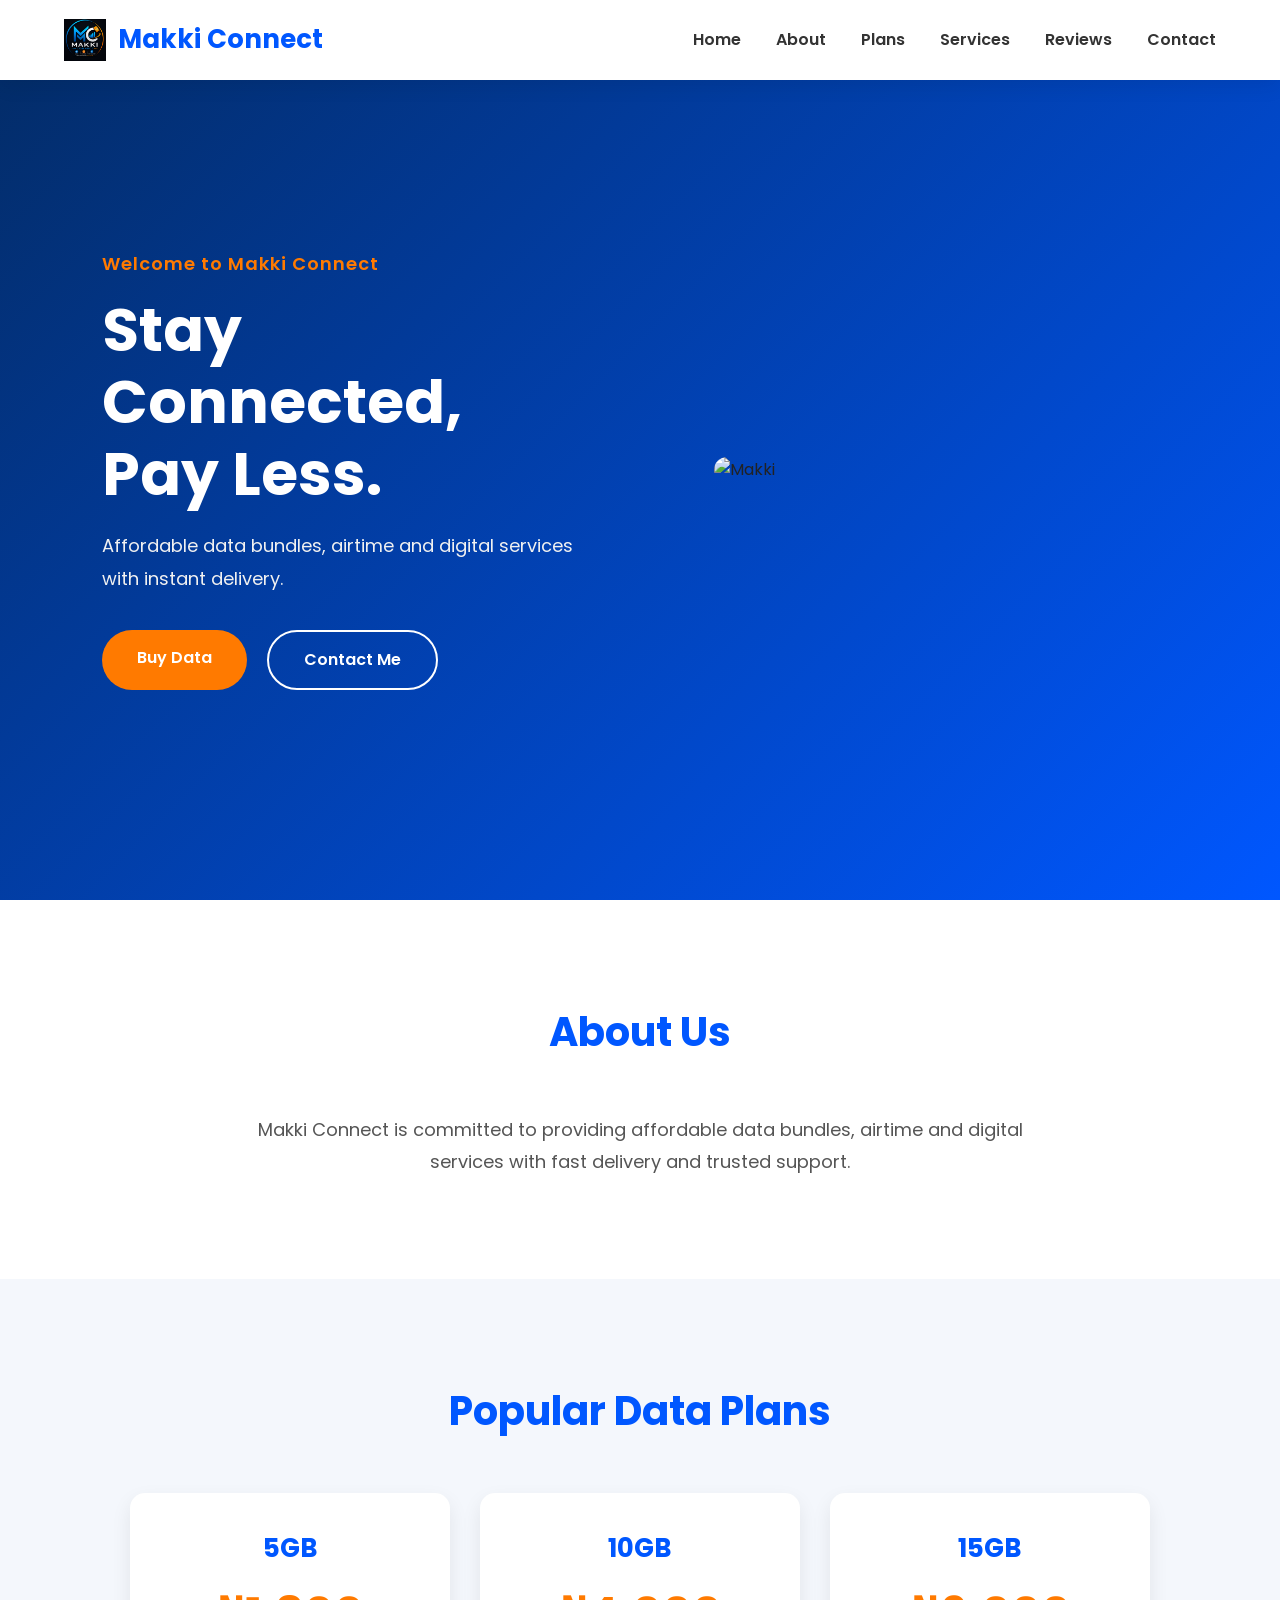
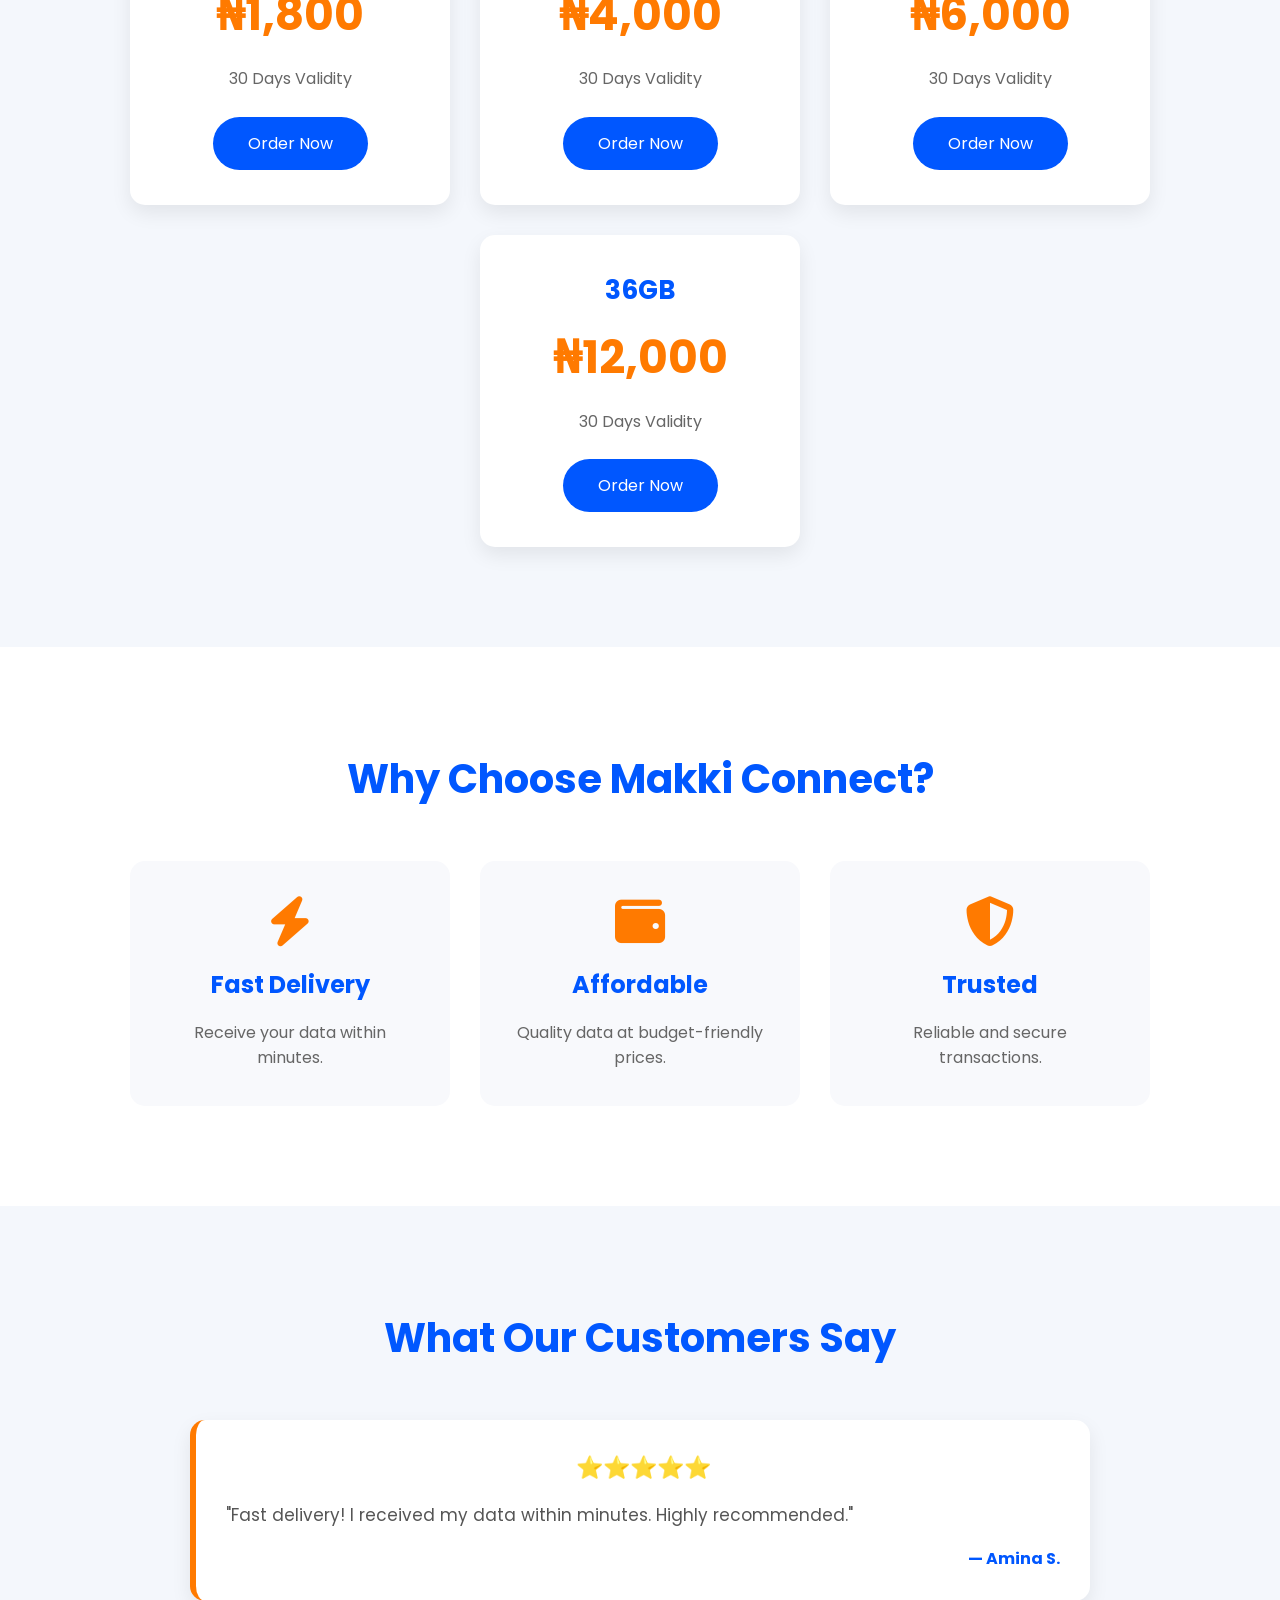
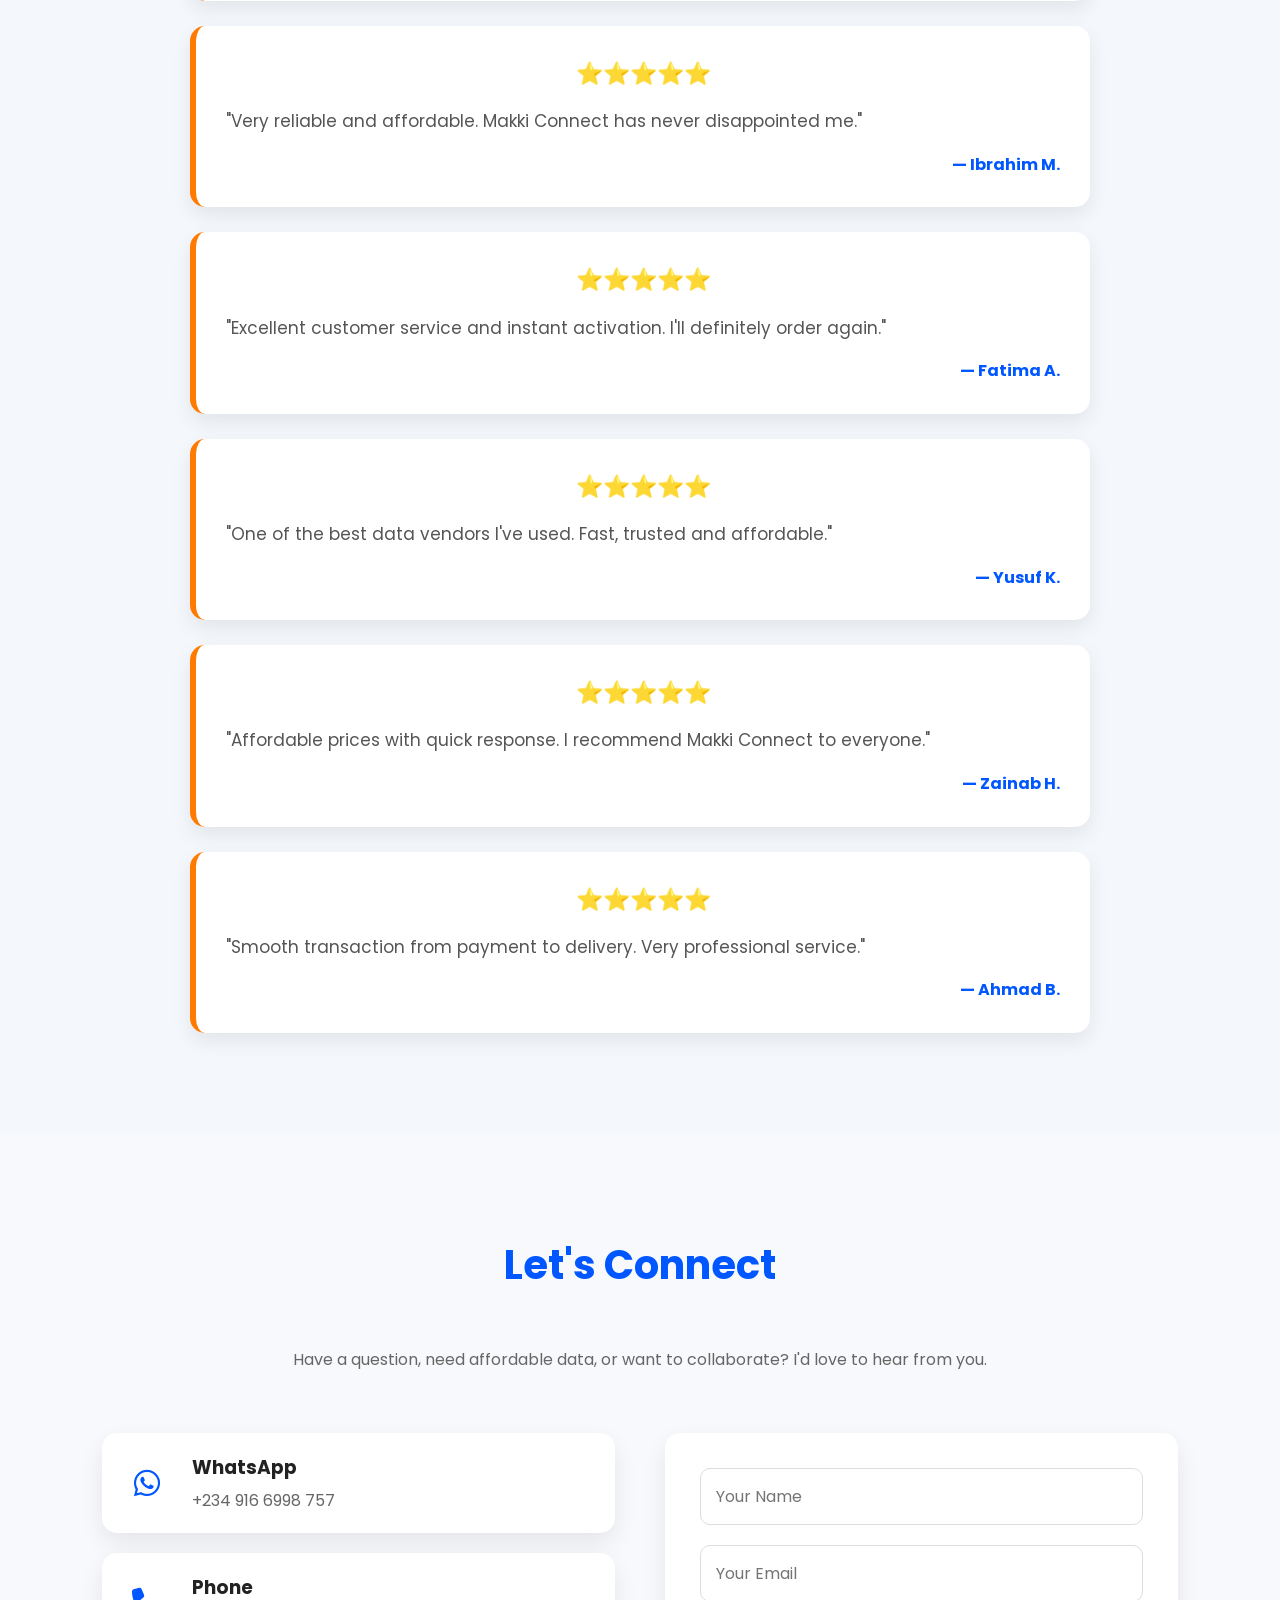
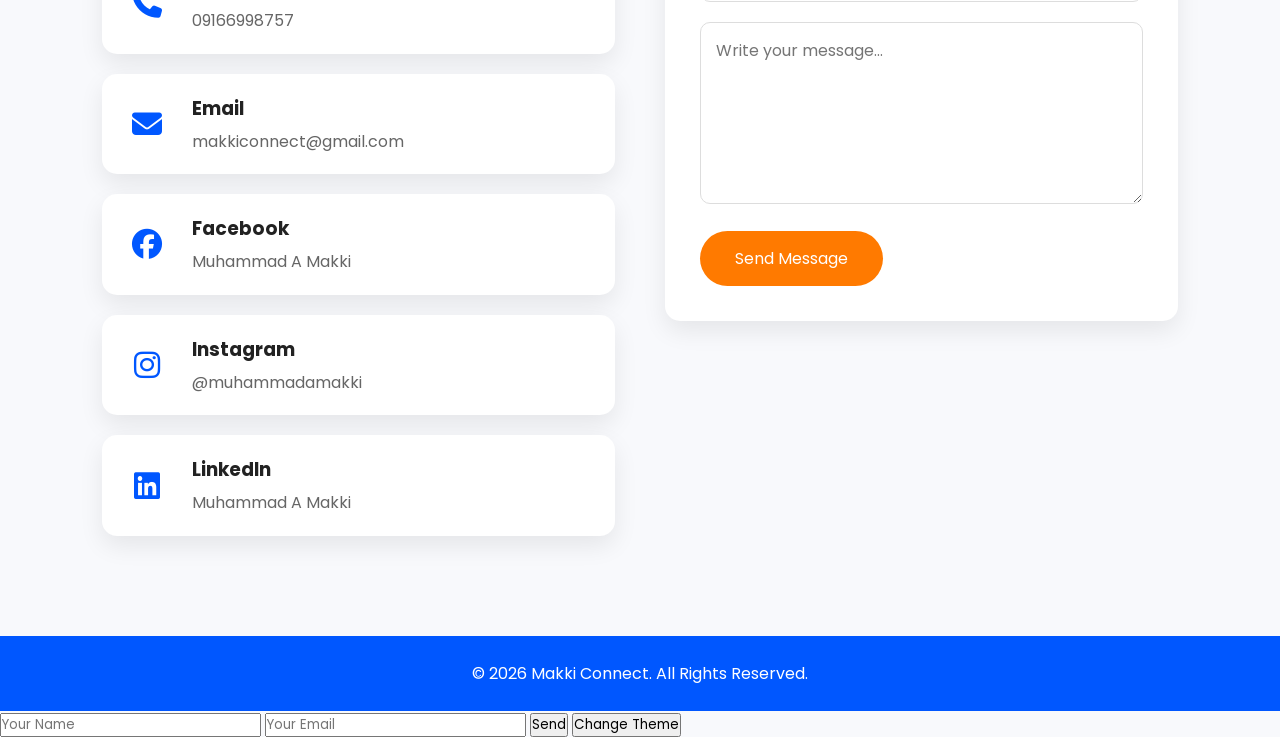
==== index.html @ ac2a9808 "first commit" ====
<!DOCTYPE html>
<html lang="en">
<head>
    <meta charset="UTF-8">
    <meta name="viewport" content="width=device-width, initial-scale=1.0">
    <title>Makki Connect | Affordable Data & Digital Services</title>

    <link rel="stylesheet" href="style.css">

    <!-- Font Awesome -->
    <link rel="stylesheet"
    href="https://cdnjs.cloudflare.com/ajax/libs/font-awesome/6.6.0/css/all.min.css">
    

</head>
<body>

    <!-- ================= NAVBAR ================= -->
<header>

    <nav>

        <a href="#" class="logo">

            <img src="Images/logo.png" alt="Makki Connect Logo">

            <h2>Makki Connect</h2>

        </a>
        <button class="menu-btn">
    <span></span>
    <span></span>
    <span></span>
</button>


        <ul class="nav-links">

            <li><a href="#">Home</a></li>

            <li><a href="#about">About</a></li>

            <li><a href="#plans">Plans</a></li>

            <li><a href="#why">Services</a></li>

            <li><a href="#reviews">Reviews</a></li>

            <li><a href="#contact">Contact</a></li>

        </ul>

    </nav>

</header>

   <!-- ================= HERO ================= -->

<section class="hero">

    <div class="hero-content">

        <div class="hero-text">

            <span class="small-title">
                Welcome to Makki Connect
            </span>

            <h1>
                Stay Connected,<br>
                Pay Less.
            </h1>

            <p>

                Affordable data bundles,
                airtime and digital services
                with instant delivery.

            </p>

            <div class="hero-btn">

                <a href="#plans" class="btn">
                    Buy Data
                </a>

                <a href="#contact" class="btn2">
                    Contact Me
                </a>

            </div>

        </div>


        <div class="hero-image">

            <img src="images/makki.png" alt="Makki">

        </div>

    </div>

</section>


    <!-- ================= ABOUT ================= -->

    <section class="about" id="about">

        <h2>About Us</h2>

        <p>

            Makki Connect is committed to providing
            affordable data bundles, airtime and digital
            services with fast delivery and trusted support.

        </p>

    </section>



    <!-- ================= DATA PLANS ================= -->

    <section class="plans" id="plans">

        <h2>Popular Data Plans</h2>

        <div class="plan-container">

            <div class="card">

                <h3>5GB</h3>

                <h1>₦1,800</h1>

                <p>30 Days Validity</p>

                <button>Order Now</button>

            </div>


            <div class="card">

                <h3>10GB</h3>

                <h1>₦4,000</h1>

                <p>30 Days Validity</p>

                <button>Order Now</button>

            </div>


            <div class="card">

                <h3>15GB</h3>

                <h1>₦6,000</h1>

                <p>30 Days Validity</p>

                <button>Order Now</button>

            </div>
              <div class="card">

                <h3>36GB</h3>

                <h1>₦12,000</h1>

                <p>30 Days Validity</p>

                <button>Order Now</button>

            </div>

        </div>

    </section>




    <!-- ================= WHY CHOOSE US ================= -->

    <section class="why" id="why">

        <h2>Why Choose Makki Connect?</h2>

        <div class="why-container">

            <div class="box">

                <i class="fa-solid fa-bolt"></i>

                <h3>Fast Delivery</h3>

                <p>Receive your data within minutes.</p>

            </div>


            <div class="box">

                <i class="fa-solid fa-wallet"></i>

                <h3>Affordable</h3>

                <p>Quality data at budget-friendly prices.</p>

            </div>


            <div class="box">

                <i class="fa-solid fa-shield-halved"></i>

                <h3>Trusted</h3>

                <p>Reliable and secure transactions.</p>

            </div>

        </div>

    </section>


<!-- ================= REVIEWS ================= -->

<section class="reviews" id="reviews">

    <h2>What Our Customers Say</h2>

    <div class="review-container">

        <div class="review-card">
            <h3>⭐⭐⭐⭐⭐</h3>
            <p>"Fast delivery! I received my data within minutes. Highly recommended."</p>
            <h4>— Amina S.</h4>
        </div>

        <div class="review-card">
            <h3>⭐⭐⭐⭐⭐</h3>
            <p>"Very reliable and affordable. Makki Connect has never disappointed me."</p>
            <h4>— Ibrahim M.</h4>
        </div>

        <div class="review-card">
            <h3>⭐⭐⭐⭐⭐</h3>
            <p>"Excellent customer service and instant activation. I'll definitely order again."</p>
            <h4>— Fatima A.</h4>
        </div>

        <div class="review-card">
            <h3>⭐⭐⭐⭐⭐</h3>
            <p>"One of the best data vendors I've used. Fast, trusted and affordable."</p>
            <h4>— Yusuf K.</h4>
        </div>

        <div class="review-card">
            <h3>⭐⭐⭐⭐⭐</h3>
            <p>"Affordable prices with quick response. I recommend Makki Connect to everyone."</p>
            <h4>— Zainab H.</h4>
        </div>

        <div class="review-card">
            <h3>⭐⭐⭐⭐⭐</h3>
            <p>"Smooth transaction from payment to delivery. Very professional service."</p>
            <h4>— Ahmad B.</h4>
        </div>

    </div>

</section>

   <!-- ================= CONTACT ================= -->

<section class="contact" id="contact">

    <h2>Let's Connect</h2>

    <p class="contact-text">
        Have a question, need affordable data, or want to collaborate?
        I'd love to hear from you.
    </p>

    <div class="contact-wrapper">

        <!-- Contact Information -->

        <div class="contact-info">

            <div class="contact-item">
                <i class="fa-brands fa-whatsapp"></i>
                <div>
                    <h3>WhatsApp</h3>
                    <p>+234 916 6998 757</p>
                </div>
            </div>

            <div class="contact-item">
                <i class="fa-solid fa-phone"></i>
                <div>
                    <h3>Phone</h3>
                    <p>09166998757</p>
                </div>
            </div>

            <div class="contact-item">
                <i class="fa-solid fa-envelope"></i>
                <div>
                    <h3>Email</h3>
                    <p>makkiconnect@gmail.com</p>
                </div>
            </div>

            <div class="contact-item">
                <i class="fa-brands fa-facebook"></i>
                <div>
                    <h3>Facebook</h3>
                    <p>Muhammad A Makki</p>
                </div>
            </div>

            <div class="contact-item">
                <i class="fa-brands fa-instagram"></i>
                <div>
                    <h3>Instagram</h3>
                    <p>@muhammadamakki</p>
                </div>
            </div>

            <div class="contact-item">
                <i class="fa-brands fa-linkedin"></i>
                <div>
                    <h3>LinkedIn</h3>
                    <p>Muhammad A Makki</p>
                </div>
            </div>

        </div>

        <!-- Contact Form -->

        <form class="contact-form">

            <input type="text" placeholder="Your Name" required>

            <input type="email" placeholder="Your Email" required>

            <textarea placeholder="Write your message..." rows="6"></textarea>

            <button type="submit">Send Message</button>

        </form>

    </div>

</section>


    <!-- ================= FOOTER ================= -->

    <footer>

        <p>

            © 2026 Makki Connect.
            All Rights Reserved.

        </p>

    </footer>
<script src="script.js"></script>
<form id="contactForm">

    <input type="text" id="name" placeholder="Your Name">

    <input type="email" id="email" placeholder="Your Email">

    <button type="submit">Send</button>
    <button id="themeBtn">Change Theme</button>

</form>

<p id="error"></p>
</body>
</html>
---- style.css ----
/* =========================
   GOOGLE FONT
========================= */

@import url('https://fonts.googleapis.com/css2?family=Poppins:wght@300;400;500;600;700;800&display=swap');


/* =========================
   RESET
========================= */

*{
    margin:0;
    padding:0;
    box-sizing:border-box;
    font-family:'Poppins',sans-serif;
}

html{
    scroll-behavior:smooth;
}

body{
    background:#f8f9fc;
    color:#222;
    line-height:1.6;
}
/*==========================
        HEADER
==========================*/

header{
    position: fixed;
    top: 0;
    left: 0;
    width: 100%;
    background: #fff;
    box-shadow: 0 5px 20px rgba(0,0,0,.08);
    z-index: 1000;
}


/*==========================
        NAVBAR
==========================*/

nav{
    width: 90%;
    max-width: 1200px;
    margin: auto;
    height: 80px;

    display: flex;
    justify-content: space-between;
    align-items: center;
}


/*==========================
          LOGO
==========================*/

.logo{
    display: flex;
    align-items: center;
    gap: 12px;
    text-decoration: none;
}

.logo img{
    width: 42px;
    height: 42px;
    object-fit: contain;
}

.logo h2{
    color: #0057ff;
    font-size: 26px;
    font-weight: 700;
}


/*==========================
        NAV LINKS
==========================*/
.menu-btn {
    display: none;
}
.nav-links{
    display: flex;
    align-items: center;
    gap: 35px;
    list-style: none;
}

.nav-links li{
    list-style: none;
}

.nav-links li a{
    text-decoration: none;
    color: #333;
    font-size: 16px;
    font-weight: 600;
    transition: .3s;
    position: relative;
}


/* Underline Animation */

.nav-links li a::after{

    content: "";

    position: absolute;

    left: 0;

    bottom: -6px;

    width: 0;

    height: 2px;

    background: #ff7a00;

    transition: .3s;

}

.nav-links li a:hover{

    color: #0057ff;

}

.nav-links li a:hover::after{

    width: 100%;

}





/*==========================
      MOBILE MENU
==========================*/

@media (max-width:768px){

    .menu-btn{
        display: block;
    }

    .nav-links{

        position: fixed;

        top: 80px;

        right: -100%;

        width: 280px;

        height: calc(100vh - 80px);

        background: #fff;

        flex-direction: column;

        justify-content: flex-start;

        align-items: center;

        gap: 35px;

        padding-top: 50px;

        box-shadow: -10px 0 30px rgba(0,0,0,.1);

        transition: .4s ease;

    }

    .nav-links.active{

        right: 0;

    }

}
/* =========================
        HERO SECTION
========================= */

.hero{
    min-height: 100vh;
    background: linear-gradient(135deg, #032B64, #0057ff);
    display: flex;
    align-items: center;
    justify-content: center;
    padding: 120px 8% 80px;
}

.hero-content{
    width: 100%;
    max-width: 1200px;
    display: flex;
    justify-content: space-between;
    align-items: center;
    gap: 60px;
}

.hero-text{
    flex: 1;
}

.small-title{
    display: inline-block;
    color: #ff7a00;
    font-size: 18px;
    font-weight: 600;
    margin-bottom: 15px;
    letter-spacing: 1px;
}

.hero-text h1{
    color: #fff;
    font-size: 60px;
    font-weight: 700;
    line-height: 1.2;
    margin-bottom: 20px;
}

.hero-text p{
    color: #f1f1f1;
    font-size: 18px;
    line-height: 1.8;
    margin-bottom: 35px;
    max-width: 550px;
}

.hero-btn{
    display: flex;
    gap: 20px;
}

/* Buy Data Button */

.btn{
    display: inline-block;
    text-decoration: none;
    background: #ff7a00;
    color: #fff;
    padding: 15px 35px;
    border-radius: 50px;
    font-size: 16px;
    font-weight: 600;
    transition: 0.3s ease;
}

.btn:hover{
    background: #e56b00;
    transform: translateY(-4px);
}

/* Contact Button */

.btn2{
    display: inline-block;
    text-decoration: none;
    color: #fff;
    border: 2px solid #fff;
    padding: 15px 35px;
    border-radius: 50px;
    font-size: 16px;
    font-weight: 600;
    transition: 0.3s ease;
}

.btn2:hover{
    background: #fff;
    color: #0057ff;
}

/* Hero Image */

.hero-image{
    flex: 1;
    display: flex;
    justify-content: center;
}

.hero-image img{
    width: 420px;
    max-width: 100%;
    border-radius: 20px;
}

/* =========================
   SECTION TITLE
========================= */

section{

    padding:100px 10%;

}


section h2{

    text-align:center;

    font-size:40px;

    color:#0057ff;

    margin-bottom:50px;

}
/* =========================
   ABOUT SECTION
========================= */

.about{
    text-align: center;
    background: #ffffff;
}

.about p{
    max-width: 800px;
    margin: auto;
    font-size: 18px;
    color: #555;
    line-height: 1.8;
}


/* =========================
   DATA PLANS
========================= */

.plans{
    background: #f4f7fc;
}

.plan-container{
    display: flex;
    justify-content: center;
    gap: 30px;
    flex-wrap: wrap;
}

.card{
    width: 320px;
    background: #fff;
    padding: 35px;
    border-radius: 15px;
    text-align: center;
    box-shadow: 0 8px 20px rgba(0,0,0,.08);
    transition: .4s;
}

.card:hover{
    transform: translateY(-10px);
    box-shadow: 0 15px 35px rgba(0,0,0,.15);
}

.card h3{
    color: #0057ff;
    font-size: 26px;
    margin-bottom: 10px;
}

.card h1{
    color: #ff7a00;
    font-size: 45px;
    margin-bottom: 15px;
}

.card p{
    color: #666;
    margin-bottom: 25px;
}

.card button{
    border: none;
    outline: none;
    background: #0057ff;
    color: white;
    padding: 14px 35px;
    border-radius: 40px;
    cursor: pointer;
    font-size: 16px;
    transition: .3s;
}

.card button:hover{
    background: #ff7a00;
}


/* =========================
   WHY CHOOSE US
========================= */

.why{
    background: white;
}

.why-container{
    display: flex;
    justify-content: center;
    gap: 30px;
    flex-wrap: wrap;
}

.box{
    width: 320px;
    text-align: center;
    padding: 35px;
    border-radius: 15px;
    background: #f8f9fc;
    transition: .4s;
}

.box:hover{
    transform: translateY(-10px);
    box-shadow: 0 10px 25px rgba(0,0,0,.10);
}

.box i{
    font-size: 50px;
    color: #ff7a00;
    margin-bottom: 20px;
}

.box h3{
    color: #0057ff;
    margin-bottom: 15px;
    font-size: 24px;
}

.box p{
    color: #666;
}
/* =========================
   REVIEWS
========================= */

.reviews{
    background:#f4f7fc;
}

.reviews h2{
    margin-bottom:50px;
}

.review-container{
    max-width:900px;
    margin:auto;
    display:flex;
    flex-direction:column;
    gap:25px;
}

.review-card{
    width:100%;
    background:#fff;
    padding:30px;
    border-radius:15px;
    box-shadow:0 8px 20px rgba(0,0,0,.08);
    transition:.3s;
    border-left:6px solid #ff7a00;
}

.review-card:hover{
    transform:translateY(-5px);
    box-shadow:0 12px 30px rgba(0,0,0,.12);
}

.review-card h3{
    color:#ffb400;
    margin-bottom:15px;
    font-size:22px;
    text-align: center;
}

.review-card p{
    color:#555;
    line-height:1.8;
    margin-bottom:15px;
    font-size:17px;
}

.review-card h4{
    color:#0057ff;
    text-align:right;
}
/*==========================
        CONTACT
==========================*/

.contact{
    padding:100px 8%;
    background:#f8f9fc;
}

.contact-text{
    text-align:center;
    max-width:700px;
    margin:0 auto 60px;
    color:#666;
}

.contact-wrapper{
    display:grid;
    grid-template-columns:1fr 1fr;
    gap:50px;
    align-items:start;
}

.contact-info{
    display:flex;
    flex-direction:column;
    gap:20px;
}

.contact-item{
    display:flex;
    align-items:center;
    gap:20px;
    background:#fff;
    padding:20px;
    border-radius:15px;
    box-shadow:0 10px 25px rgba(0,0,0,.08);
    transition:.3s;
}

.contact-item:hover{
    transform:translateY(-5px);
}

.contact-item i{
    font-size:30px;
    color:#0057ff;
    width:50px;
    text-align:center;
}

.contact-item h3{
    margin-bottom:5px;
    color:#222;
}

.contact-item p{
    color:#666;
}

.contact-form{
    background:#fff;
    padding:35px;
    border-radius:15px;
    box-shadow:0 10px 25px rgba(0,0,0,.08);
}

.contact-form input,
.contact-form textarea{
    width:100%;
    padding:15px;
    margin-bottom:20px;
    border:1px solid #ddd;
    border-radius:10px;
    outline:none;
    font-size:16px;
}

.contact-form input:focus,
.contact-form textarea:focus{
    border-color:#0057ff;
}

.contact-form button{
    background:#ff7a00;
    color:#fff;
    border:none;
    padding:15px 35px;
    border-radius:50px;
    cursor:pointer;
    font-size:16px;
    transition:.3s;
}

.contact-form button:hover{
    background:#e56b00;
}

/* =========================
   FOOTER
========================= */

footer{
    background:#0057ff;
    color:white;
    text-align:center;
    padding:25px;
}

footer p{
    font-size:16px;
    /*=========================================
        RESPONSIVE DESIGN
=========================================*/


/*======================
    Large Tablets
======================*/

@media (max-width:992px){

    nav{
        padding:15px 5%;
    }

    .hero{
        padding:120px 5% 70px;
    }

    .hero-content{
        flex-direction:column-reverse;
        text-align:center;
        gap:50px;
    }

    .hero-text{
        width:100%;
    }

    .hero-text h1{
        font-size:48px;
    }

    .hero-text p{
        max-width:700px;
        margin:0 auto 35px;
    }

    .hero-btn{
        justify-content:center;
    }

    .hero-image img{
        width:380px;
    }

    section{
        padding:90px 5%;
    }

    .contact-wrapper{
        grid-template-columns:1fr;
        gap:40px;
    }

}
}


/*======================
      Tablets
======================*/

@media (max-width:768px){

    header{
        padding:0;
    }

    nav{
        flex-direction:column;
        gap:20px;
    }

    nav ul{
        flex-wrap:wrap;
        justify-content:center;
        gap:18px;
    }

    .logo h2{
        font-size:22px;
    }

    .hero{
        min-height:auto;
        padding:150px 20px 80px;
    }

    .hero-content{
        gap:40px;
    }

    .hero-text h1{
        font-size:42px;
    }

    .hero-text p{
        font-size:17px;
    }

    .hero-btn{
        justify-content:center;
        flex-wrap:wrap;
    }

    .hero-image img{
        width:320px;
    }

    section{
        padding:80px 20px;
    }

    section h2{
        font-size:34px;
    }

    .plan-container,
    .why-container{
        gap:20px;
    }

    .card,
    .box{
        width:100%;
        max-width:450px;
    }

    .review-card{
        padding:25px;
    }

}


/*======================
      Mobile
======================*/

@media (max-width:576px){

    nav{
        gap:15px;
    }

    nav ul{
        gap:12px;
    }

    nav ul li a{
        font-size:15px;
    }

    .logo img{
        width:32px;
        height:32px;
    }

    .logo h2{
        font-size:20px;
    }

    .hero{
        padding:140px 15px 60px;
    }

    .small-title{
        font-size:15px;
    }

    .hero-text h1{
        font-size:34px;
        line-height:1.3;
    }

    .hero-text p{
        font-size:16px;
    }

    .hero-image img{
        width:260px;
    }

    .hero-btn{
        flex-direction:column;
        align-items:center;
        width:100%;
    }

    .btn,
    .btn2{
        width:220px;
        text-align:center;
    }

    section{
        padding:70px 15px;
    }

    section h2{
        font-size:30px;
    }

    .about p,
    .contact-text{
        font-size:16px;
    }

    .card{
        padding:25px;
    }

    .box{
        padding:25px;
    }

    .review-card{
        padding:20px;
    }

    .contact-form{
        padding:25px;
    }

}


/*======================
    Small Phones
======================*/

@media (max-width:400px){

    .hero-text h1{
        font-size:28px;
    }

    .hero-image img{
        width:220px;
    }

    .btn,
    .btn2{
        width:100%;
        max-width:220px;
    }

    nav ul li a{
        font-size:14px;
    }

    section h2{
        font-size:26px;
    }

}
/* Hamburger button */
.menu-btn {
    display: none;
    background: transparent;
    border: none;
    color: white;
    font-size: 32px;
    cursor: pointer;
    padding: 5px;
}


/* Hamburger menu button */
.menu-btn {
    display: none;
    flex-direction: column;
    justify-content: center;
    gap: 6px;
    width: 40px;
    height: 35px;
    background: transparent;
    border: none;
    cursor: pointer;
    padding: 0;
}

.menu-btn span {
    display: block;
    width: 32px;
    height: 3px;
    background-color: #0057ff;
    border-radius: 10px;
}


/* Show hamburger only on mobile */
@media (max-width: 768px) {

    .menu-btn {
        display: flex;
    }

    .nav-links {
        display: none;
    }

    .nav-links.active {
        display: flex;
    }
    .menu-btn.active span:nth-child(1) {
    transform: rotate(45deg) translate(6px, 6px);
}

.menu-btn.active span:nth-child(2) {
    opacity: 0;
}

.menu-btn.active span:nth-child(3) {
    transform: rotate(-45deg) translate(6px, -6px);
}

.menu-btn span {
    transition: 0.3s ease;
}

}
.dark {
    background-color: black;
    color: white;
}
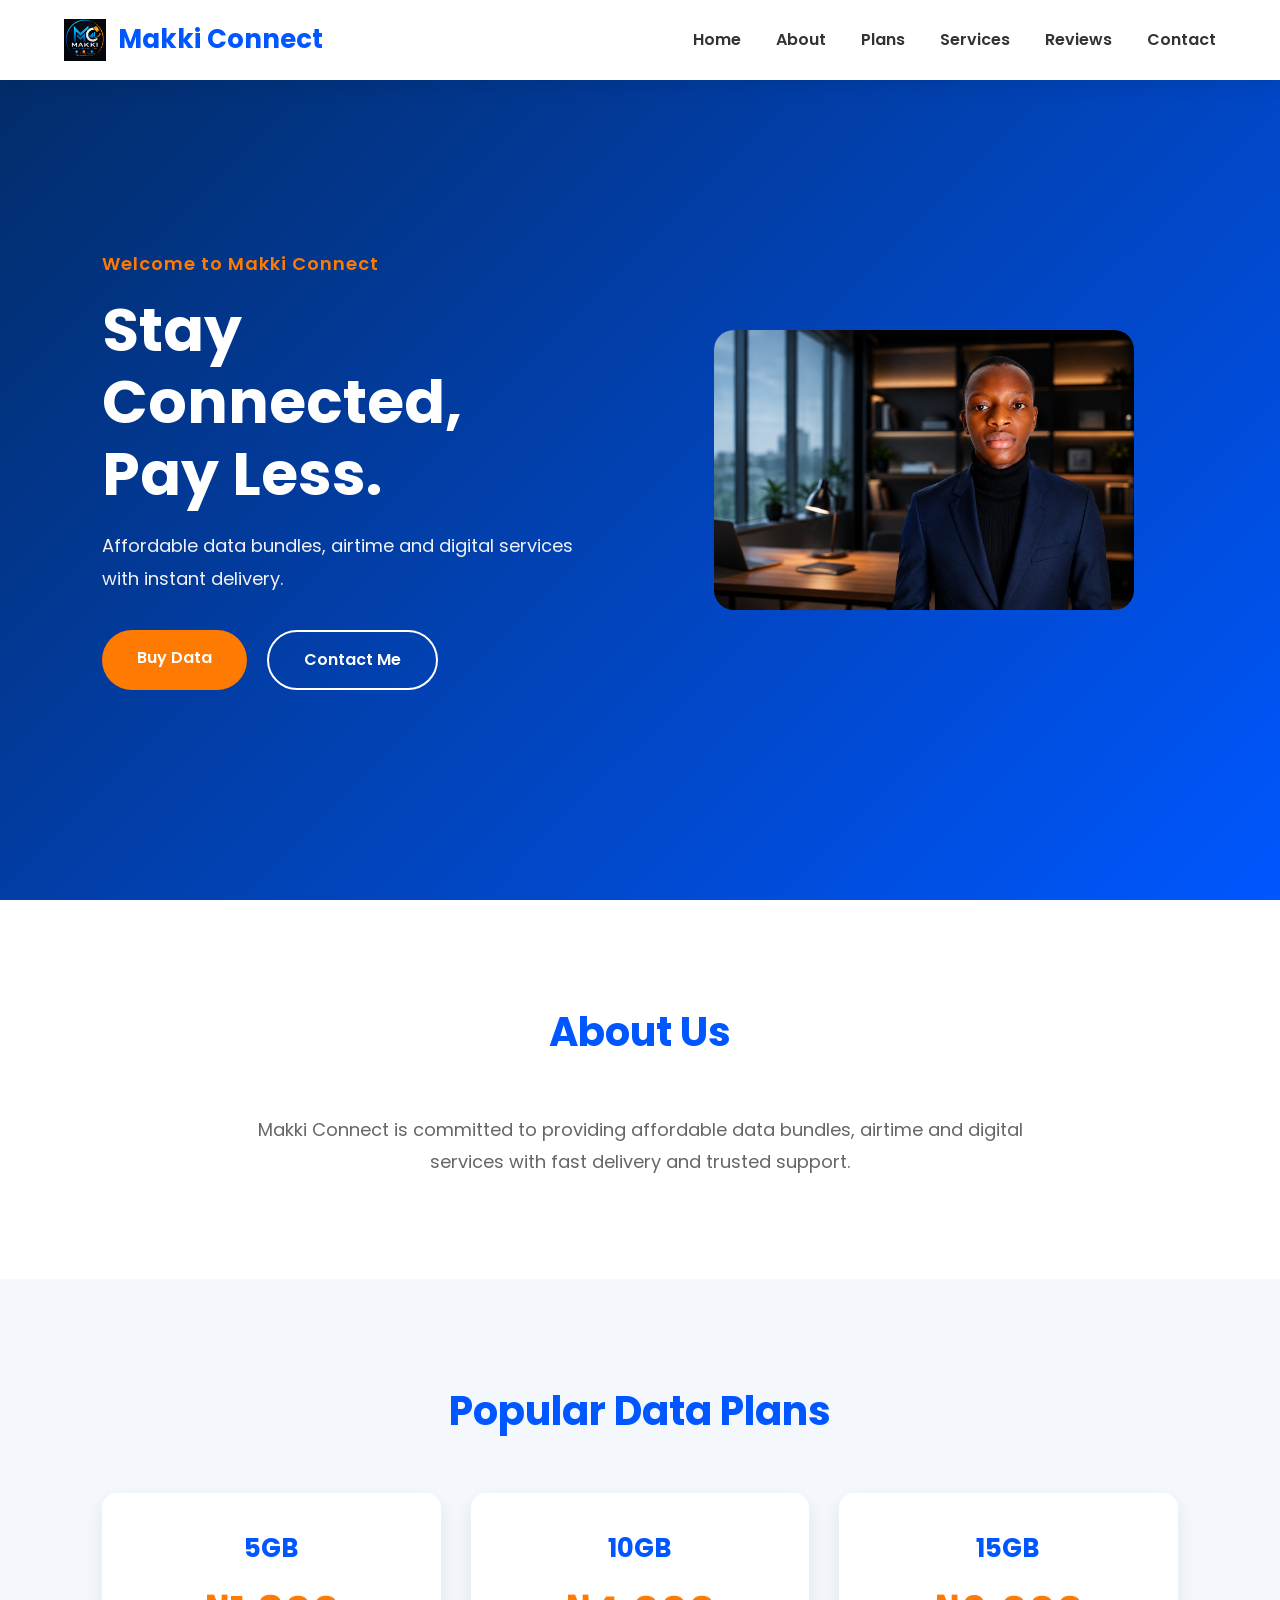
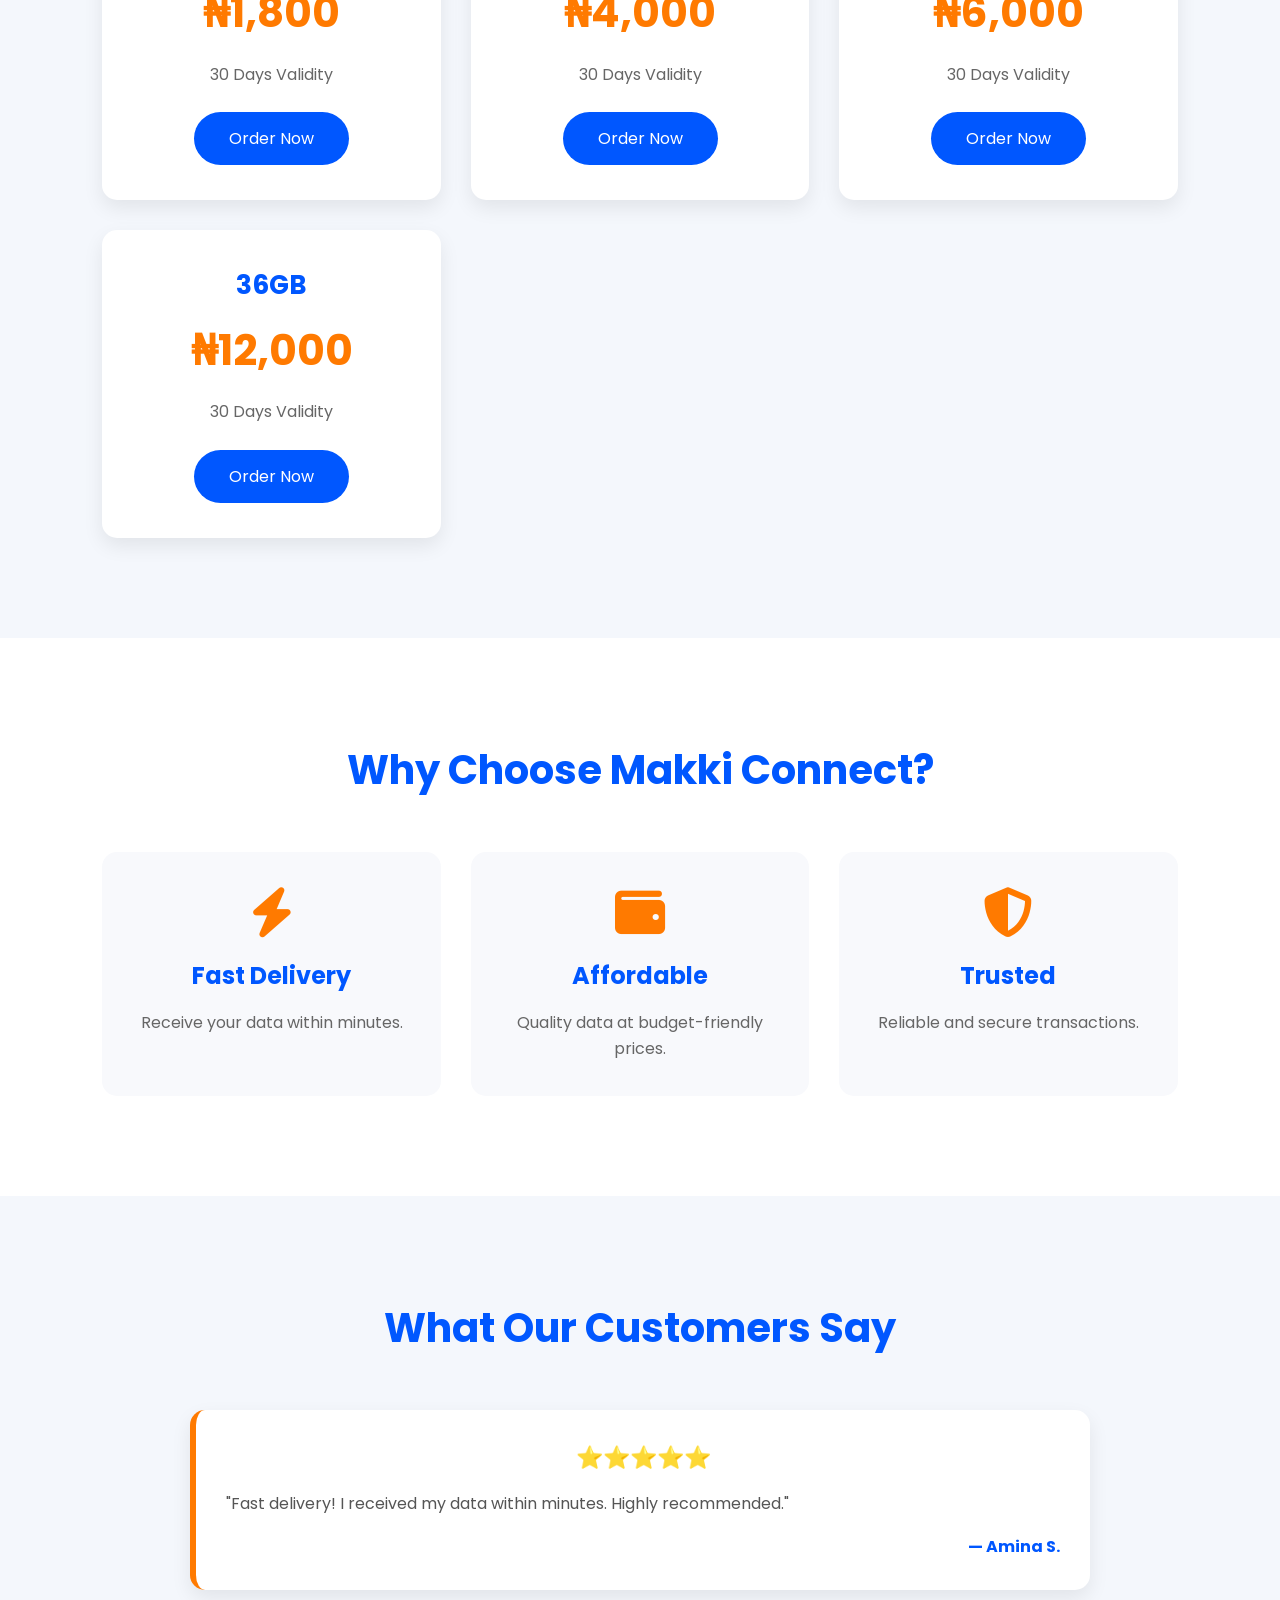
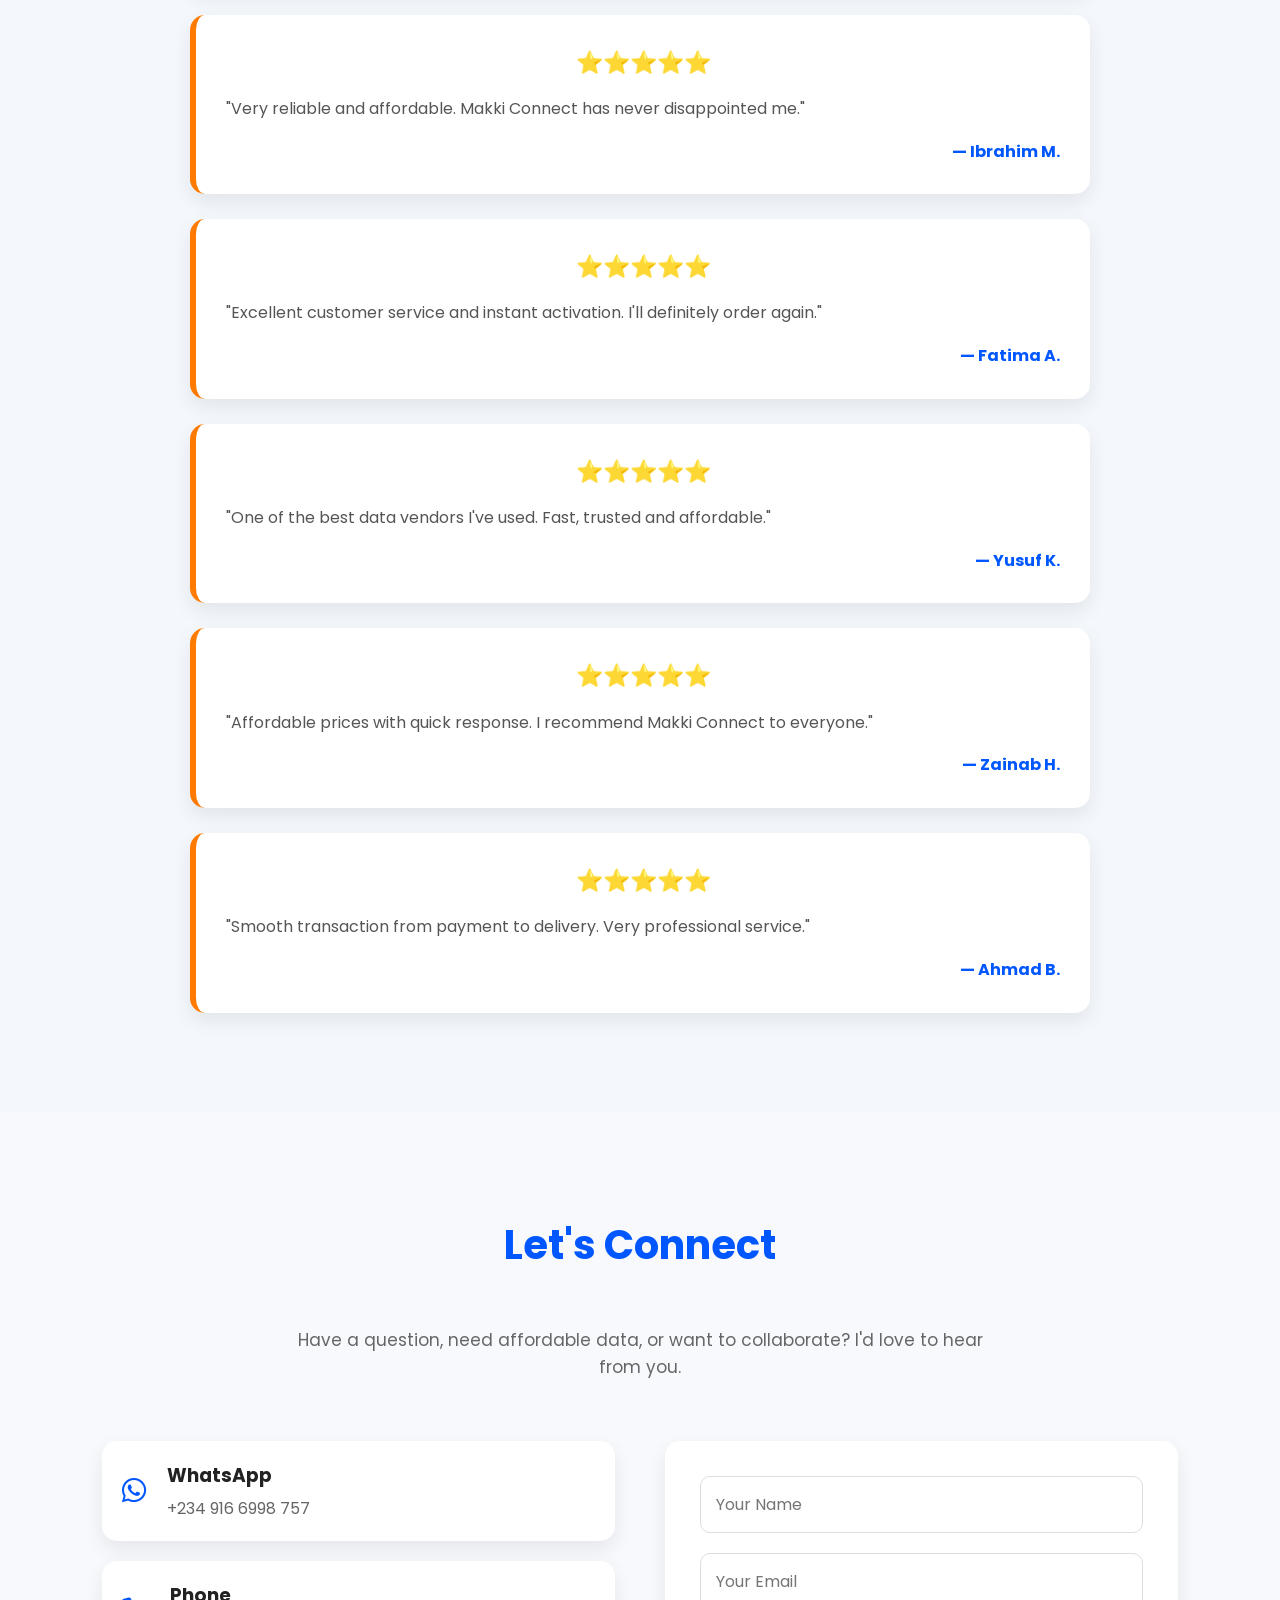
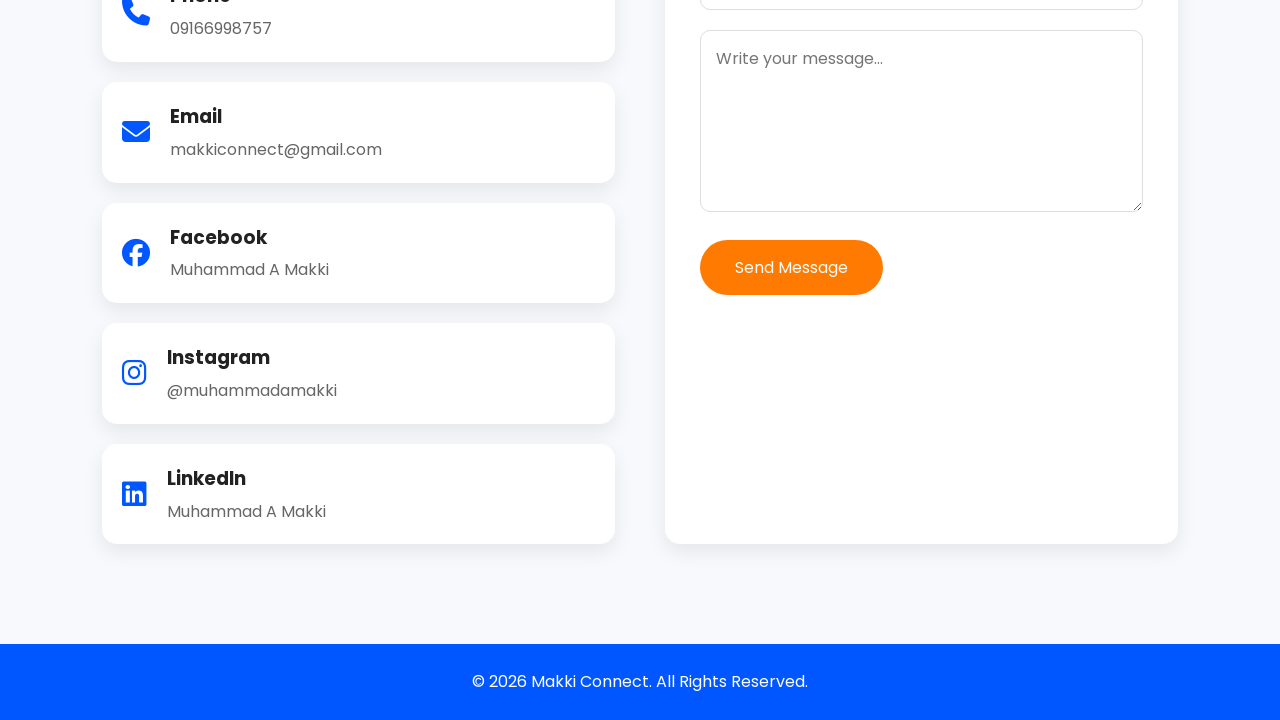
==== commit de98f86e: "updated page" ====
--- a/index.html
+++ b/index.html
@@ -96,7 +96,7 @@
 
         <div class="hero-image">
 
-            <img src="images/makki.png" alt="Makki">
+          <img src="Images/makki.png" alt="Makki">
 
         </div>
 
@@ -379,17 +379,5 @@
 
     </footer>
 <script src="script.js"></script>
-<form id="contactForm">
-
-    <input type="text" id="name" placeholder="Your Name">
-
-    <input type="email" id="email" placeholder="Your Email">
-
-    <button type="submit">Send</button>
-    <button id="themeBtn">Change Theme</button>
-
-</form>
-
-<p id="error"></p>
 </body>
 </html>
--- a/style.css
+++ b/style.css
@@ -1,13 +1,12 @@
-/* =========================
-   GOOGLE FONT
-========================= */
-
+/*=========================================
+        GOOGLE FONT
+=========================================*/
 @import url('https://fonts.googleapis.com/css2?family=Poppins:wght@300;400;500;600;700;800&display=swap');
 
 
-/* =========================
-   RESET
-========================= */
+/*=========================================
+            RESET
+=========================================*/
 
 *{
     margin:0;
@@ -24,440 +23,506 @@
     background:#f8f9fc;
     color:#222;
     line-height:1.6;
-}
-/*==========================
-        HEADER
-==========================*/
+    overflow-x:hidden;
+}
+
+img{
+    max-width:100%;
+    height:auto;
+    display:block;
+}
+
+
+/*=========================================
+            HEADER
+=========================================*/
 
 header{
-    position: fixed;
-    top: 0;
-    left: 0;
-    width: 100%;
-    background: #fff;
-    box-shadow: 0 5px 20px rgba(0,0,0,.08);
-    z-index: 1000;
-}
-
-
-/*==========================
-        NAVBAR
-==========================*/
+    position:fixed;
+    top:0;
+    left:0;
+    width:100%;
+    background:#fff;
+    box-shadow:0 5px 20px rgba(0,0,0,.08);
+    z-index:1000;
+}
+
+
+/*=========================================
+            NAVBAR
+=========================================*/
 
 nav{
-    width: 90%;
-    max-width: 1200px;
-    margin: auto;
-    height: 80px;
-
-    display: flex;
-    justify-content: space-between;
-    align-items: center;
-}
-
-
-/*==========================
-          LOGO
-==========================*/
+    width:90%;
+    max-width:1200px;
+    height:80px;
+    margin:auto;
+
+    display:flex;
+    justify-content:space-between;
+    align-items:center;
+}
+
+
+/*=========================================
+            LOGO
+=========================================*/
 
 .logo{
-    display: flex;
-    align-items: center;
-    gap: 12px;
-    text-decoration: none;
+    display:flex;
+    align-items:center;
+    gap:12px;
+    text-decoration:none;
 }
 
 .logo img{
-    width: 42px;
-    height: 42px;
-    object-fit: contain;
+    width:42px;
+    height:42px;
+    object-fit:contain;
 }
 
 .logo h2{
-    color: #0057ff;
-    font-size: 26px;
-    font-weight: 700;
-}
-
-
-/*==========================
-        NAV LINKS
-==========================*/
-.menu-btn {
-    display: none;
-}
+    color:#0057ff;
+    font-size:26px;
+    font-weight:700;
+}
+
+
+/*=========================================
+        NAVIGATION LINKS
+=========================================*/
+
 .nav-links{
-    display: flex;
-    align-items: center;
-    gap: 35px;
-    list-style: none;
+    display:flex;
+    align-items:center;
+    gap:35px;
+    list-style:none;
 }
 
 .nav-links li{
-    list-style: none;
+    list-style:none;
 }
 
 .nav-links li a{
-    text-decoration: none;
-    color: #333;
-    font-size: 16px;
-    font-weight: 600;
-    transition: .3s;
-    position: relative;
-}
-
-
-/* Underline Animation */
+
+    text-decoration:none;
+    color:#333;
+    font-size:16px;
+    font-weight:600;
+    transition:.3s;
+    position:relative;
+
+}
 
 .nav-links li a::after{
 
-    content: "";
-
-    position: absolute;
-
-    left: 0;
-
-    bottom: -6px;
-
-    width: 0;
-
-    height: 2px;
-
-    background: #ff7a00;
-
-    transition: .3s;
+    content:"";
+    position:absolute;
+    left:0;
+    bottom:-6px;
+
+    width:0;
+    height:2px;
+
+    background:#ff7a00;
+
+    transition:.3s;
 
 }
 
 .nav-links li a:hover{
 
-    color: #0057ff;
+    color:#0057ff;
 
 }
 
 .nav-links li a:hover::after{
 
-    width: 100%;
-
-}
-
-
-
-
-
-/*==========================
-      MOBILE MENU
-==========================*/
-
-@media (max-width:768px){
-
-    .menu-btn{
-        display: block;
-    }
-
-    .nav-links{
-
-        position: fixed;
-
-        top: 80px;
-
-        right: -100%;
-
-        width: 280px;
-
-        height: calc(100vh - 80px);
-
-        background: #fff;
-
-        flex-direction: column;
-
-        justify-content: flex-start;
-
-        align-items: center;
-
-        gap: 35px;
-
-        padding-top: 50px;
-
-        box-shadow: -10px 0 30px rgba(0,0,0,.1);
-
-        transition: .4s ease;
-
-    }
-
-    .nav-links.active{
-
-        right: 0;
-
-    }
-
-}
-/* =========================
-        HERO SECTION
-========================= */
+    width:100%;
+
+}
+
+
+/*=========================================
+        HAMBURGER BUTTON
+=========================================*/
+
+.menu-btn{
+
+    display:none;
+
+    width:40px;
+    height:35px;
+
+    background:transparent;
+    border:none;
+
+    cursor:pointer;
+
+    flex-direction:column;
+    justify-content:center;
+    gap:6px;
+
+}
+
+.menu-btn span{
+
+    width:32px;
+    height:3px;
+
+    background:#0057ff;
+
+    border-radius:20px;
+
+    transition:.3s;
+
+}
+
+.menu-btn.active span:nth-child(1){
+
+    transform:rotate(45deg) translate(6px,6px);
+
+}
+
+.menu-btn.active span:nth-child(2){
+
+    opacity:0;
+
+}
+
+.menu-btn.active span:nth-child(3){
+
+    transform:rotate(-45deg) translate(6px,-6px);
+
+}
+
+
+/*=========================================
+            HERO SECTION
+=========================================*/
 
 .hero{
-    min-height: 100vh;
-    background: linear-gradient(135deg, #032B64, #0057ff);
-    display: flex;
-    align-items: center;
-    justify-content: center;
-    padding: 120px 8% 80px;
+
+    min-height:100vh;
+
+    background:linear-gradient(135deg,#032B64,#0057ff);
+
+    display:flex;
+    justify-content:center;
+    align-items:center;
+
+    padding:120px 8% 80px;
+
 }
 
 .hero-content{
-    width: 100%;
-    max-width: 1200px;
-    display: flex;
-    justify-content: space-between;
-    align-items: center;
-    gap: 60px;
+
+    width:100%;
+    max-width:1200px;
+
+    display:flex;
+    justify-content:space-between;
+    align-items:center;
+
+    gap:60px;
+
 }
 
 .hero-text{
-    flex: 1;
+
+    flex:1;
+
 }
 
 .small-title{
-    display: inline-block;
-    color: #ff7a00;
-    font-size: 18px;
-    font-weight: 600;
-    margin-bottom: 15px;
-    letter-spacing: 1px;
+
+    display:inline-block;
+
+    color:#ff7a00;
+
+    font-size:18px;
+
+    font-weight:600;
+
+    margin-bottom:15px;
+
+    letter-spacing:1px;
+
 }
 
 .hero-text h1{
-    color: #fff;
-    font-size: 60px;
-    font-weight: 700;
-    line-height: 1.2;
-    margin-bottom: 20px;
+
+    color:#fff;
+
+    font-size:60px;
+
+    font-weight:700;
+
+    line-height:1.2;
+
+    margin-bottom:20px;
+
 }
 
 .hero-text p{
-    color: #f1f1f1;
-    font-size: 18px;
-    line-height: 1.8;
-    margin-bottom: 35px;
-    max-width: 550px;
+
+    color:#f2f2f2;
+
+    font-size:18px;
+
+    line-height:1.8;
+
+    margin-bottom:35px;
+
+    max-width:550px;
+
 }
 
 .hero-btn{
-    display: flex;
-    gap: 20px;
-}
-
-/* Buy Data Button */
+
+    display:flex;
+
+    gap:20px;
+
+    flex-wrap:wrap;
+
+}
+
+
+/*=========================================
+            BUTTONS
+=========================================*/
 
 .btn{
-    display: inline-block;
-    text-decoration: none;
-    background: #ff7a00;
-    color: #fff;
-    padding: 15px 35px;
-    border-radius: 50px;
-    font-size: 16px;
-    font-weight: 600;
-    transition: 0.3s ease;
+
+    display:inline-block;
+
+    background:#ff7a00;
+
+    color:#fff;
+
+    text-decoration:none;
+
+    padding:15px 35px;
+
+    border-radius:50px;
+
+    font-weight:600;
+
+    transition:.3s;
+
 }
 
 .btn:hover{
-    background: #e56b00;
-    transform: translateY(-4px);
-}
-
-/* Contact Button */
+
+    background:#e56b00;
+
+    transform:translateY(-4px);
+
+}
 
 .btn2{
-    display: inline-block;
-    text-decoration: none;
-    color: #fff;
-    border: 2px solid #fff;
-    padding: 15px 35px;
-    border-radius: 50px;
-    font-size: 16px;
-    font-weight: 600;
-    transition: 0.3s ease;
+
+    display:inline-block;
+
+    text-decoration:none;
+
+    color:#fff;
+
+    border:2px solid #fff;
+
+    padding:15px 35px;
+
+    border-radius:50px;
+
+    font-weight:600;
+
+    transition:.3s;
+
 }
 
 .btn2:hover{
-    background: #fff;
-    color: #0057ff;
-}
-
-/* Hero Image */
+
+    background:#fff;
+
+    color:#0057ff;
+
+}
+
+
+/*=========================================
+            HERO IMAGE
+=========================================*/
 
 .hero-image{
-    flex: 1;
-    display: flex;
-    justify-content: center;
+
+    flex:1;
+
+    display:flex;
+    justify-content:center;
+    align-items:center;
+
 }
 
 .hero-image img{
-    width: 420px;
-    max-width: 100%;
-    border-radius: 20px;
-}
-
-/* =========================
-   SECTION TITLE
-========================= */
+
+    width:100%;
+    max-width:420px;
+
+    border-radius:20px;
+
+    object-fit:contain;
+
+}
+/*=========================================
+            SECTION
+=========================================*/
 
 section{
-
-    padding:100px 10%;
-
-}
-
+    padding:100px 8%;
+}
 
 section h2{
-
     text-align:center;
-
     font-size:40px;
-
     color:#0057ff;
-
     margin-bottom:50px;
-
-}
-/* =========================
-   ABOUT SECTION
-========================= */
+}
+
+
+/*=========================================
+            ABOUT
+=========================================*/
 
 .about{
-    text-align: center;
-    background: #ffffff;
+    background:#fff;
+    text-align:center;
 }
 
 .about p{
-    max-width: 800px;
-    margin: auto;
-    font-size: 18px;
-    color: #555;
-    line-height: 1.8;
-}
-
-
-/* =========================
-   DATA PLANS
-========================= */
+    max-width:800px;
+    margin:auto;
+    font-size:18px;
+    color:#666;
+    line-height:1.8;
+}
+
+
+/*=========================================
+            DATA PLANS
+=========================================*/
 
 .plans{
-    background: #f4f7fc;
+    background:#f4f7fc;
 }
 
 .plan-container{
-    display: flex;
-    justify-content: center;
-    gap: 30px;
-    flex-wrap: wrap;
+    display:grid;
+    grid-template-columns:repeat(auto-fit,minmax(260px,1fr));
+    gap:30px;
+    max-width:1200px;
+    margin:auto;
 }
 
 .card{
-    width: 320px;
-    background: #fff;
-    padding: 35px;
-    border-radius: 15px;
-    text-align: center;
-    box-shadow: 0 8px 20px rgba(0,0,0,.08);
-    transition: .4s;
+    background:#fff;
+    padding:35px;
+    border-radius:15px;
+    text-align:center;
+    box-shadow:0 8px 20px rgba(0,0,0,.08);
+    transition:.3s;
 }
 
 .card:hover{
-    transform: translateY(-10px);
-    box-shadow: 0 15px 35px rgba(0,0,0,.15);
+    transform:translateY(-8px);
+    box-shadow:0 15px 35px rgba(0,0,0,.15);
 }
 
 .card h3{
-    color: #0057ff;
-    font-size: 26px;
-    margin-bottom: 10px;
+    color:#0057ff;
+    font-size:26px;
+    margin-bottom:10px;
 }
 
 .card h1{
-    color: #ff7a00;
-    font-size: 45px;
-    margin-bottom: 15px;
+    color:#ff7a00;
+    font-size:42px;
+    margin-bottom:15px;
 }
 
 .card p{
-    color: #666;
-    margin-bottom: 25px;
+    color:#666;
+    margin-bottom:25px;
 }
 
 .card button{
-    border: none;
-    outline: none;
-    background: #0057ff;
-    color: white;
-    padding: 14px 35px;
-    border-radius: 40px;
-    cursor: pointer;
-    font-size: 16px;
-    transition: .3s;
+    border:none;
+    background:#0057ff;
+    color:#fff;
+    padding:14px 35px;
+    border-radius:40px;
+    cursor:pointer;
+    font-size:16px;
+    transition:.3s;
 }
 
 .card button:hover{
-    background: #ff7a00;
-}
-
-
-/* =========================
-   WHY CHOOSE US
-========================= */
+    background:#ff7a00;
+}
+
+
+/*=========================================
+        WHY CHOOSE US
+=========================================*/
 
 .why{
-    background: white;
+    background:#fff;
 }
 
 .why-container{
-    display: flex;
-    justify-content: center;
-    gap: 30px;
-    flex-wrap: wrap;
+    display:grid;
+    grid-template-columns:repeat(auto-fit,minmax(260px,1fr));
+    gap:30px;
+    max-width:1200px;
+    margin:auto;
 }
 
 .box{
-    width: 320px;
-    text-align: center;
-    padding: 35px;
-    border-radius: 15px;
-    background: #f8f9fc;
-    transition: .4s;
+    background:#f8f9fc;
+    padding:35px;
+    border-radius:15px;
+    text-align:center;
+    transition:.3s;
 }
 
 .box:hover{
-    transform: translateY(-10px);
-    box-shadow: 0 10px 25px rgba(0,0,0,.10);
+    transform:translateY(-8px);
+    box-shadow:0 10px 25px rgba(0,0,0,.10);
 }
 
 .box i{
-    font-size: 50px;
-    color: #ff7a00;
-    margin-bottom: 20px;
+    font-size:50px;
+    color:#ff7a00;
+    margin-bottom:20px;
 }
 
 .box h3{
-    color: #0057ff;
-    margin-bottom: 15px;
-    font-size: 24px;
+    color:#0057ff;
+    font-size:24px;
+    margin-bottom:15px;
 }
 
 .box p{
-    color: #666;
-}
-/* =========================
-   REVIEWS
-========================= */
+    color:#666;
+}
+
+
+/*=========================================
+            REVIEWS
+=========================================*/
 
 .reviews{
     background:#f4f7fc;
-}
-
-.reviews h2{
-    margin-bottom:50px;
 }
 
 .review-container{
@@ -469,13 +534,12 @@
 }
 
 .review-card{
-    width:100%;
     background:#fff;
     padding:30px;
     border-radius:15px;
+    border-left:6px solid #ff7a00;
     box-shadow:0 8px 20px rgba(0,0,0,.08);
     transition:.3s;
-    border-left:6px solid #ff7a00;
 }
 
 .review-card:hover{
@@ -484,30 +548,29 @@
 }
 
 .review-card h3{
+    text-align:center;
     color:#ffb400;
+    font-size:22px;
     margin-bottom:15px;
-    font-size:22px;
-    text-align: center;
 }
 
 .review-card p{
     color:#555;
     line-height:1.8;
     margin-bottom:15px;
-    font-size:17px;
 }
 
 .review-card h4{
+    text-align:right;
     color:#0057ff;
-    text-align:right;
-}
-/*==========================
-        CONTACT
-==========================*/
+}
+/*=========================================
+            CONTACT
+=========================================*/
 
 .contact{
+    background:#f8f9fc;
     padding:100px 8%;
-    background:#f8f9fc;
 }
 
 .contact-text{
@@ -515,13 +578,13 @@
     max-width:700px;
     margin:0 auto 60px;
     color:#666;
+    font-size:17px;
 }
 
 .contact-wrapper{
     display:grid;
     grid-template-columns:1fr 1fr;
     gap:50px;
-    align-items:start;
 }
 
 .contact-info{
@@ -537,24 +600,16 @@
     background:#fff;
     padding:20px;
     border-radius:15px;
-    box-shadow:0 10px 25px rgba(0,0,0,.08);
-    transition:.3s;
-}
-
-.contact-item:hover{
-    transform:translateY(-5px);
+    box-shadow:0 8px 20px rgba(0,0,0,.08);
 }
 
 .contact-item i{
-    font-size:30px;
+    font-size:28px;
     color:#0057ff;
-    width:50px;
-    text-align:center;
 }
 
 .contact-item h3{
     margin-bottom:5px;
-    color:#222;
 }
 
 .contact-item p{
@@ -565,7 +620,7 @@
     background:#fff;
     padding:35px;
     border-radius:15px;
-    box-shadow:0 10px 25px rgba(0,0,0,.08);
+    box-shadow:0 8px 20px rgba(0,0,0,.08);
 }
 
 .contact-form input,
@@ -585,9 +640,9 @@
 }
 
 .contact-form button{
+    border:none;
     background:#ff7a00;
     color:#fff;
-    border:none;
     padding:15px 35px;
     border-radius:50px;
     cursor:pointer;
@@ -599,110 +654,88 @@
     background:#e56b00;
 }
 
-/* =========================
-   FOOTER
-========================= */
+
+/*=========================================
+            FOOTER
+=========================================*/
 
 footer{
     background:#0057ff;
-    color:white;
+    color:#fff;
     text-align:center;
-    padding:25px;
+    padding:25px 15px;
 }
 
 footer p{
     font-size:16px;
-    /*=========================================
-        RESPONSIVE DESIGN
-=========================================*/
-
-
-/*======================
-    Large Tablets
-======================*/
+}
+
+
+/*=========================================
+        RESPONSIVE
+=========================================*/
+
+/* ---------- Tablets ---------- */
 
 @media (max-width:992px){
-
-    nav{
-        padding:15px 5%;
-    }
-
-    .hero{
-        padding:120px 5% 70px;
-    }
 
     .hero-content{
         flex-direction:column-reverse;
         text-align:center;
-        gap:50px;
-    }
-
-    .hero-text{
-        width:100%;
-    }
-
-    .hero-text h1{
-        font-size:48px;
+        gap:40px;
     }
 
     .hero-text p{
-        max-width:700px;
-        margin:0 auto 35px;
+        margin:auto auto 30px;
     }
 
     .hero-btn{
         justify-content:center;
     }
 
-    .hero-image img{
-        width:380px;
-    }
-
-    section{
-        padding:90px 5%;
-    }
-
     .contact-wrapper{
         grid-template-columns:1fr;
-        gap:40px;
-    }
-
-}
-}
-
-
-/*======================
-      Tablets
-======================*/
+    }
+
+}
+
+
+/* ---------- Mobile ---------- */
 
 @media (max-width:768px){
 
-    header{
-        padding:0;
-    }
-
     nav{
+        width:100%;
+        padding:0 20px;
+    }
+
+    .menu-btn{
+        display:flex;
+    }
+
+    .nav-links{
+        position:fixed;
+        top:80px;
+        right:-100%;
+        width:250px;
+        height:calc(100vh - 80px);
+        background:#fff;
+        display:flex;
         flex-direction:column;
-        gap:20px;
-    }
-
-    nav ul{
-        flex-wrap:wrap;
-        justify-content:center;
-        gap:18px;
-    }
-
-    .logo h2{
-        font-size:22px;
+        align-items:center;
+        justify-content:flex-start;
+        gap:30px;
+        padding-top:40px;
+        transition:.3s;
+        box-shadow:-5px 0 20px rgba(0,0,0,.10);
+    }
+
+    .nav-links.active{
+        right:0;
     }
 
     .hero{
-        min-height:auto;
-        padding:150px 20px 80px;
-    }
-
-    .hero-content{
-        gap:40px;
+        padding:130px 20px 60px;
     }
 
     .hero-text h1{
@@ -710,16 +743,11 @@
     }
 
     .hero-text p{
-        font-size:17px;
-    }
-
-    .hero-btn{
-        justify-content:center;
-        flex-wrap:wrap;
+        font-size:16px;
     }
 
     .hero-image img{
-        width:320px;
+        max-width:320px;
     }
 
     section{
@@ -730,76 +758,38 @@
         font-size:34px;
     }
 
-    .plan-container,
-    .why-container{
-        gap:20px;
-    }
-
-    .card,
-    .box{
-        width:100%;
-        max-width:450px;
-    }
-
-    .review-card{
-        padding:25px;
-    }
-
-}
-
-
-/*======================
-      Mobile
-======================*/
-
-@media (max-width:576px){
-
-    nav{
-        gap:15px;
-    }
-
-    nav ul{
-        gap:12px;
-    }
-
-    nav ul li a{
+}
+
+
+/* ---------- Small Phones ---------- */
+
+@media (max-width:480px){
+
+    .logo h2{
+        font-size:18px;
+    }
+
+    .logo img{
+        width:34px;
+        height:34px;
+    }
+
+    .hero{
+        padding:120px 15px 50px;
+    }
+
+    .hero-text h1{
+        font-size:30px;
+        line-height:1.3;
+    }
+
+    .hero-text p{
         font-size:15px;
-    }
-
-    .logo img{
-        width:32px;
-        height:32px;
-    }
-
-    .logo h2{
-        font-size:20px;
-    }
-
-    .hero{
-        padding:140px 15px 60px;
-    }
-
-    .small-title{
-        font-size:15px;
-    }
-
-    .hero-text h1{
-        font-size:34px;
-        line-height:1.3;
-    }
-
-    .hero-text p{
-        font-size:16px;
-    }
-
-    .hero-image img{
-        width:260px;
     }
 
     .hero-btn{
         flex-direction:column;
         align-items:center;
-        width:100%;
     }
 
     .btn,
@@ -808,134 +798,61 @@
         text-align:center;
     }
 
+    .hero-image{
+        width:100%;
+        justify-content:center;
+    }
+
+    .hero-image img{
+        width:100%;
+        max-width:220px;
+    }
+
+    .card,
+    .box{
+        padding:25px;
+    }
+
     section{
         padding:70px 15px;
     }
 
-    section h2{
-        font-size:30px;
-    }
-
-    .about p,
-    .contact-text{
+}
+
+
+/* ---------- Redmi A1+ / 320-350px ---------- */
+
+@media (max-width:350px){
+
+    nav{
+        padding:0 12px;
+    }
+
+    .logo h2{
         font-size:16px;
     }
 
-    .card{
-        padding:25px;
-    }
-
-    .box{
-        padding:25px;
-    }
-
-    .review-card{
-        padding:20px;
-    }
-
-    .contact-form{
-        padding:25px;
-    }
-
-}
-
-
-/*======================
-    Small Phones
-======================*/
-
-@media (max-width:400px){
-
     .hero-text h1{
-        font-size:28px;
+        font-size:26px;
+    }
+
+    .hero-text p{
+        font-size:14px;
     }
 
     .hero-image img{
-        width:220px;
+        max-width:180px;
     }
 
     .btn,
     .btn2{
         width:100%;
-        max-width:220px;
-    }
-
-    nav ul li a{
-        font-size:14px;
+        max-width:200px;
+        padding:13px 20px;
     }
 
     section h2{
-        font-size:26px;
-    }
-
-}
-/* Hamburger button */
-.menu-btn {
-    display: none;
-    background: transparent;
-    border: none;
-    color: white;
-    font-size: 32px;
-    cursor: pointer;
-    padding: 5px;
-}
-
-
-/* Hamburger menu button */
-.menu-btn {
-    display: none;
-    flex-direction: column;
-    justify-content: center;
-    gap: 6px;
-    width: 40px;
-    height: 35px;
-    background: transparent;
-    border: none;
-    cursor: pointer;
-    padding: 0;
-}
-
-.menu-btn span {
-    display: block;
-    width: 32px;
-    height: 3px;
-    background-color: #0057ff;
-    border-radius: 10px;
-}
-
-
-/* Show hamburger only on mobile */
-@media (max-width: 768px) {
-
-    .menu-btn {
-        display: flex;
-    }
-
-    .nav-links {
-        display: none;
-    }
-
-    .nav-links.active {
-        display: flex;
-    }
-    .menu-btn.active span:nth-child(1) {
-    transform: rotate(45deg) translate(6px, 6px);
-}
-
-.menu-btn.active span:nth-child(2) {
-    opacity: 0;
-}
-
-.menu-btn.active span:nth-child(3) {
-    transform: rotate(-45deg) translate(6px, -6px);
-}
-
-.menu-btn span {
-    transition: 0.3s ease;
-}
-
-}
-.dark {
-    background-color: black;
-    color: white;
+        font-size:25px;
+    }
+
 }
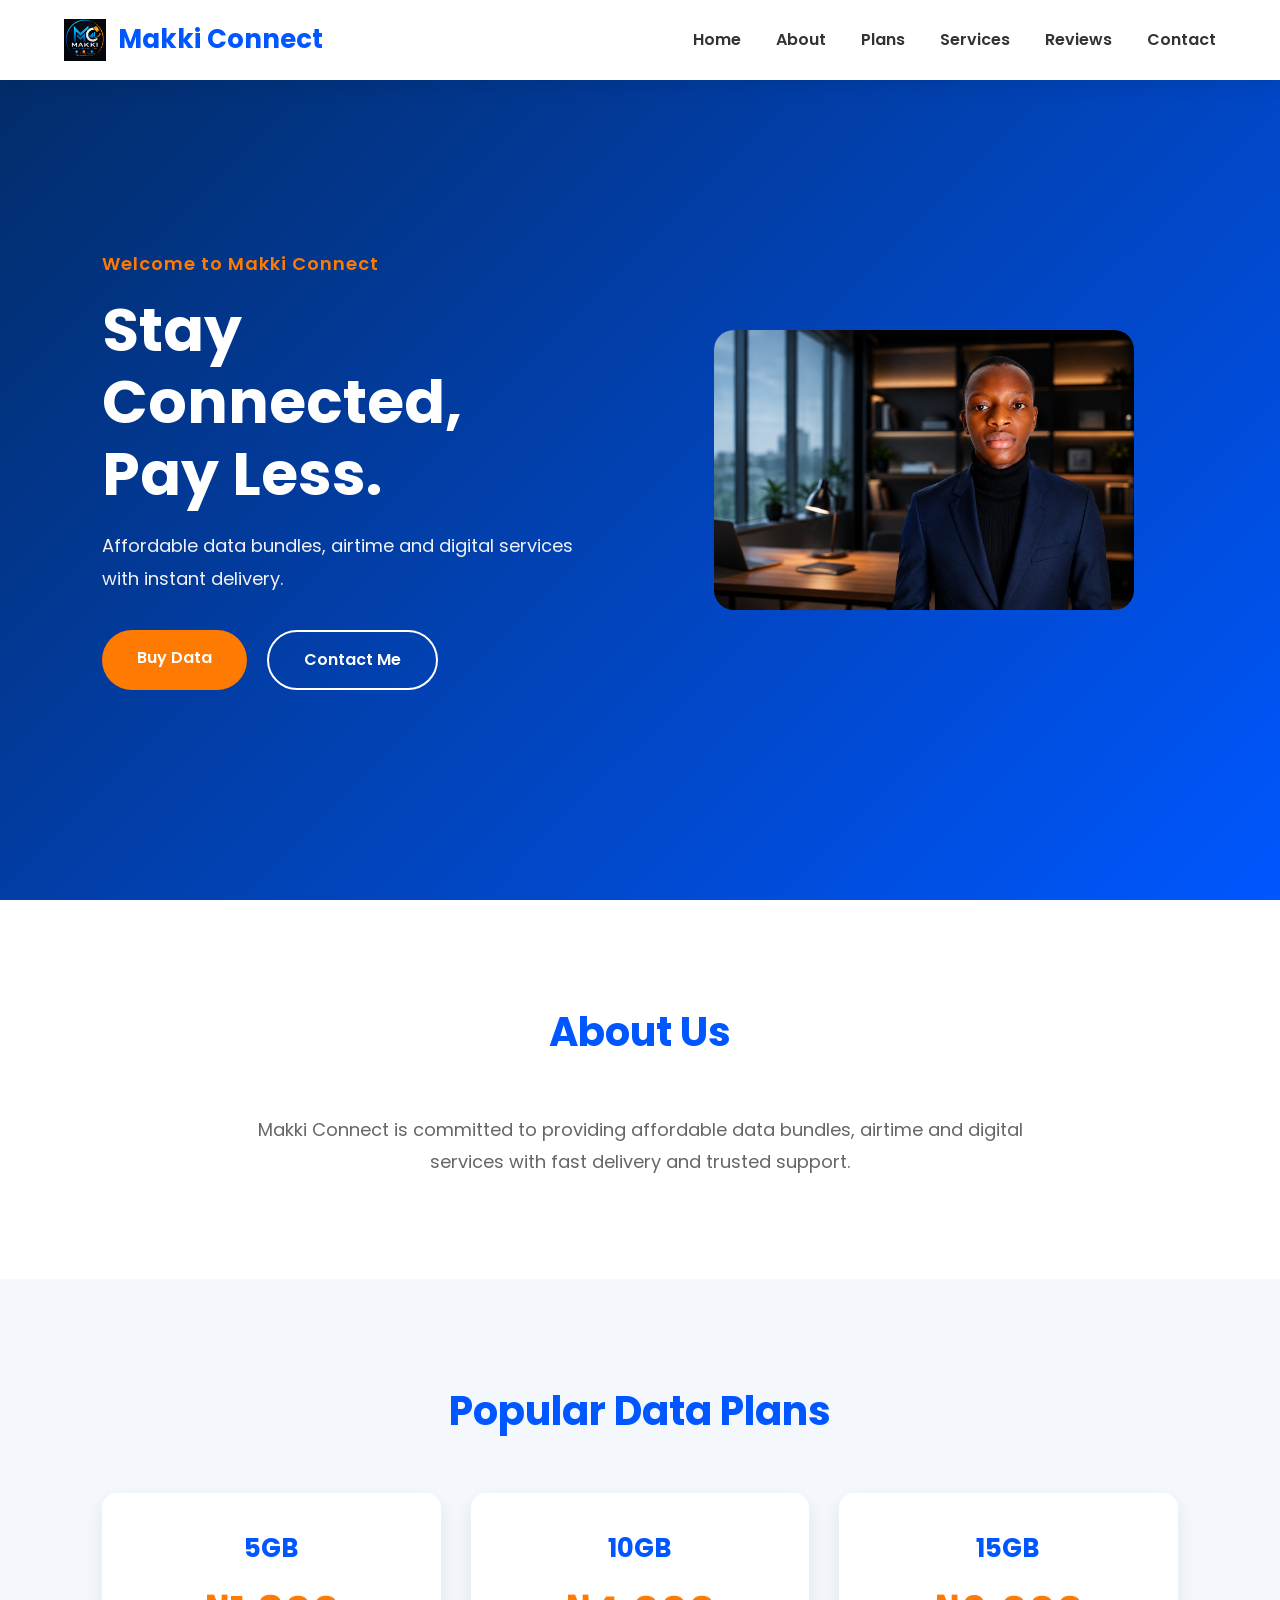
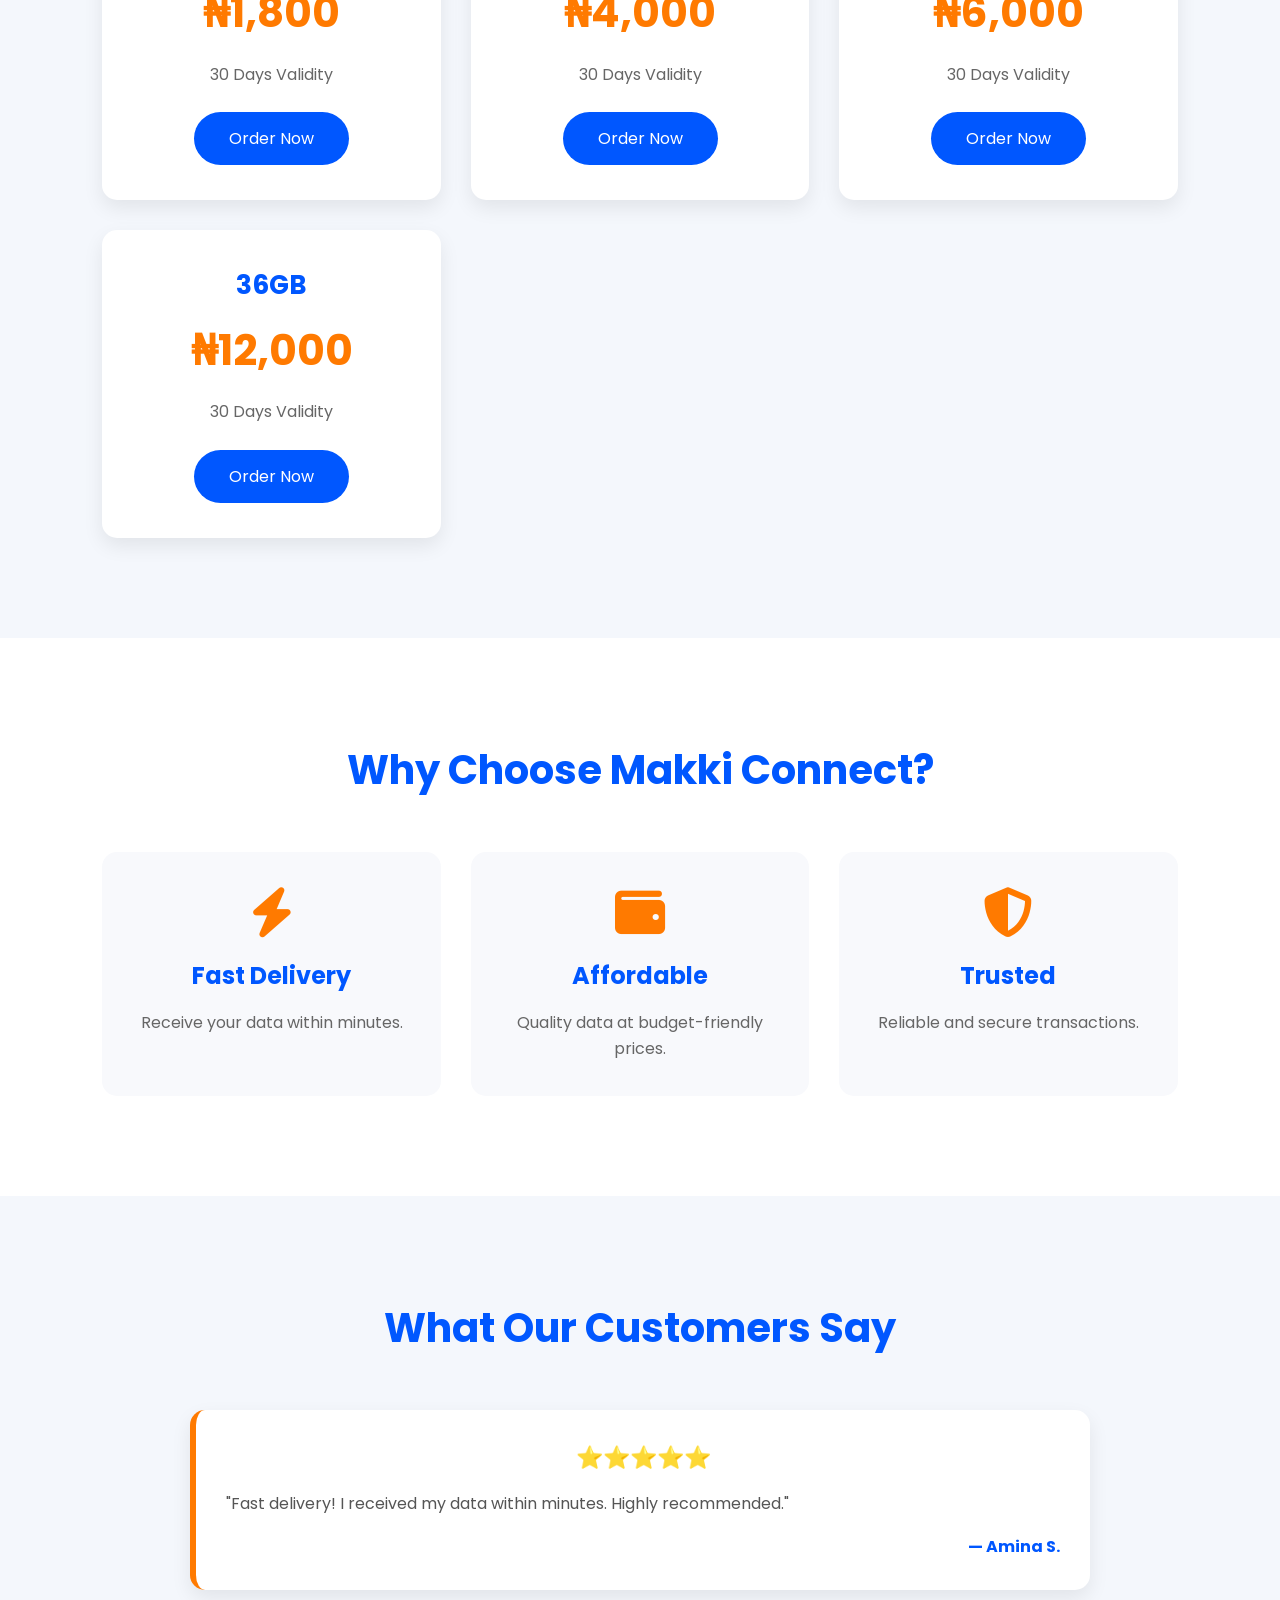
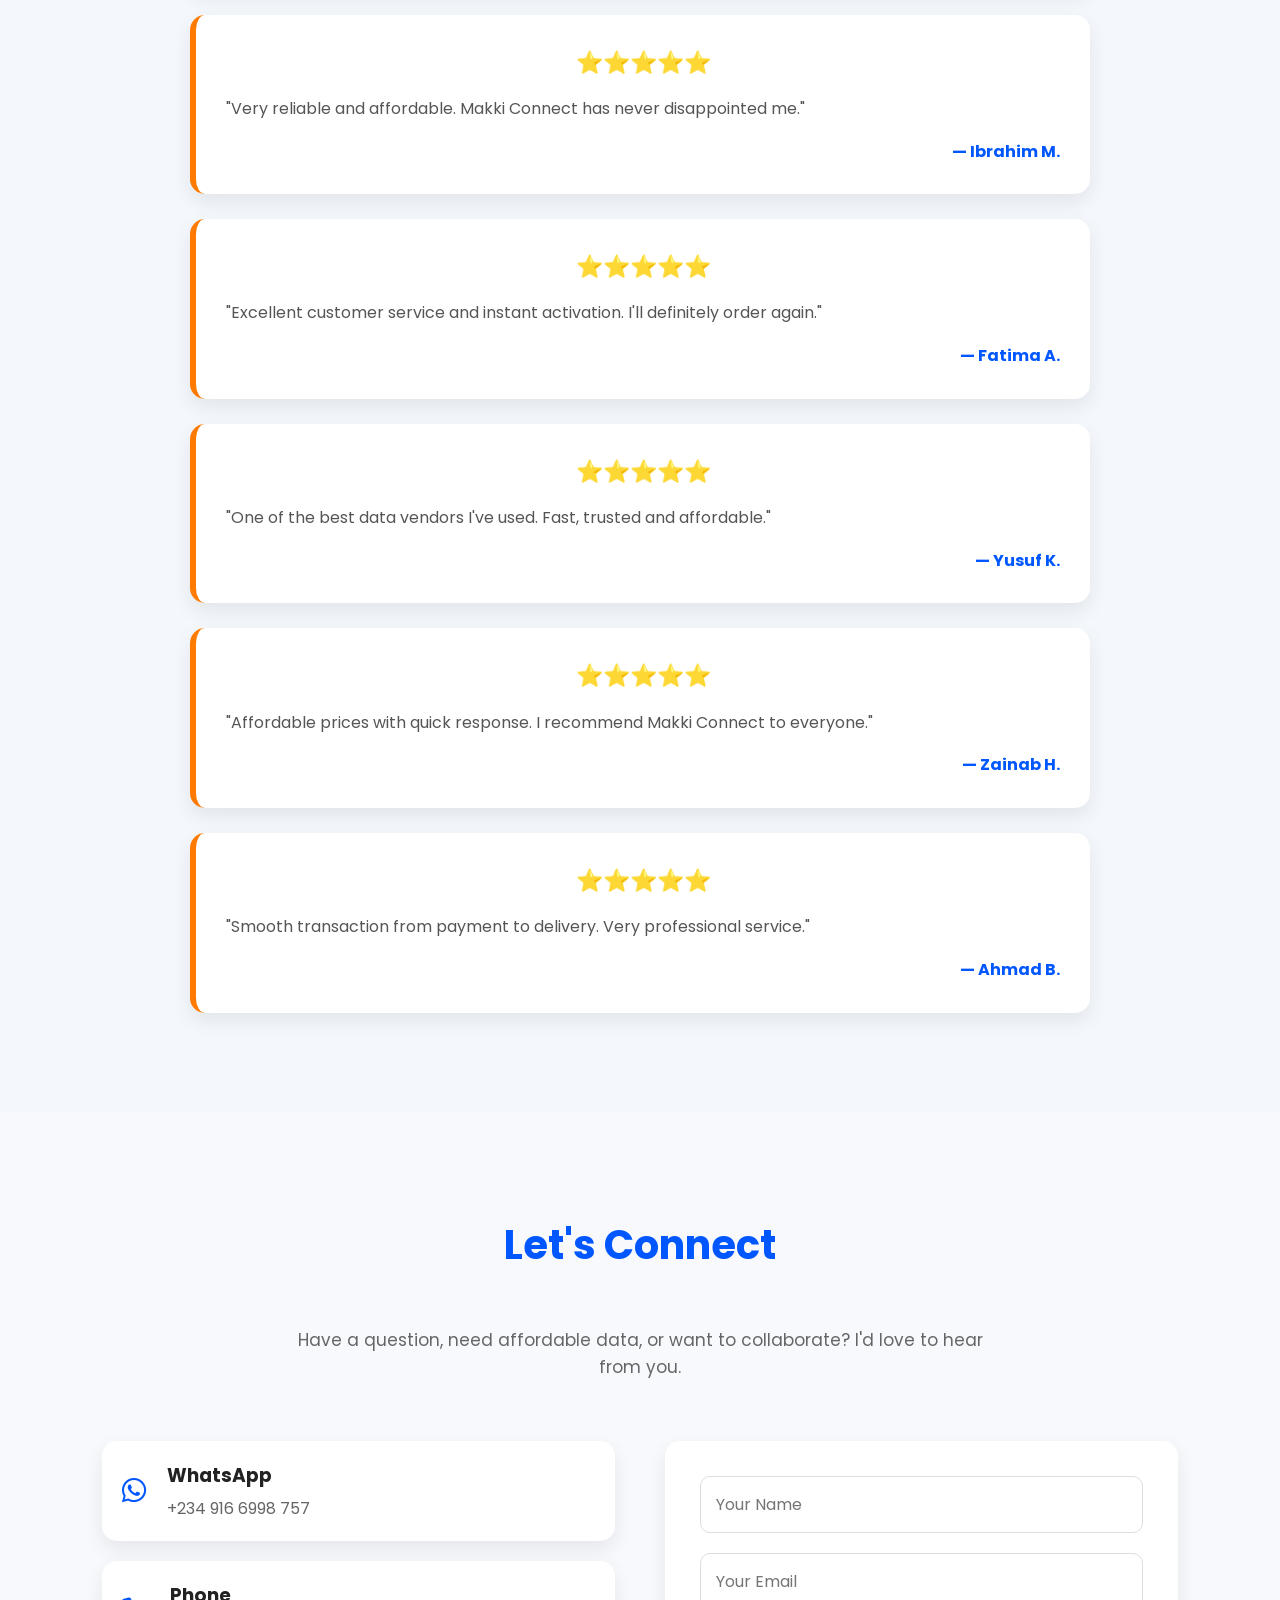
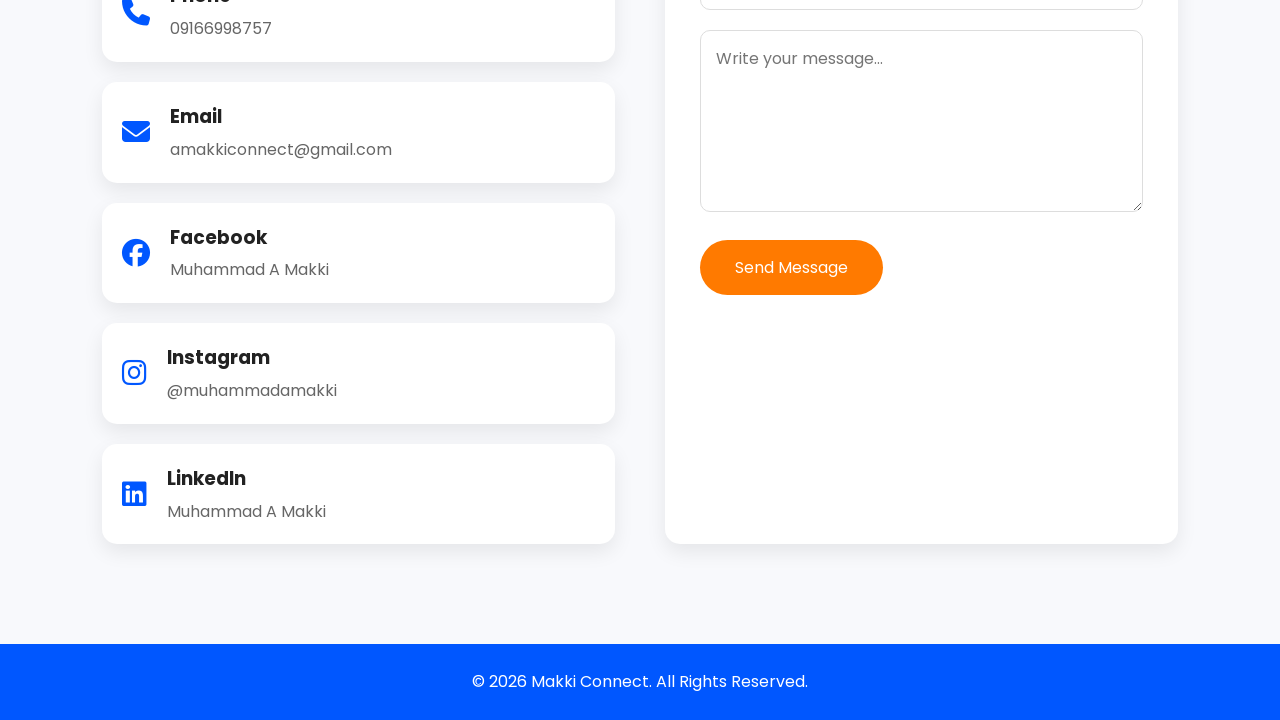
==== commit d85e808c: "updated page" ====
--- a/index.html
+++ b/index.html
@@ -317,7 +317,7 @@
                 <i class="fa-solid fa-envelope"></i>
                 <div>
                     <h3>Email</h3>
-                    <p>makkiconnect@gmail.com</p>
+                    <p>amakkiconnect@gmail.com</p>
                 </div>
             </div>
 
--- a/style.css
+++ b/style.css
@@ -717,7 +717,8 @@
         position:fixed;
         top:80px;
         right:-100%;
-        width:250px;
+        width:100%px;
+        max-width:250px;
         height:calc(100vh - 80px);
         background:#fff;
         display:flex;
@@ -821,17 +822,68 @@
 
 
 /* ---------- Redmi A1+ / 320-350px ---------- */
-
 @media (max-width:350px){
 
+    body{
+        overflow-x:hidden;
+    }
+
+    html{
+        overflow-x:hidden;
+    }
+
+    header{
+        width:100%;
+        overflow:hidden;
+    }
+
     nav{
-        padding:0 12px;
+        width:100%;
+        padding:0 10px;
     }
 
     .logo h2{
         font-size:16px;
     }
 
+    .menu-btn{
+        margin-left:auto;
+    }
+
+    .nav-links{
+        position:fixed;
+        top:80px;
+        right:-100%;
+        width:100%;
+        height:calc(100vh - 80px);
+        padding-top:30px;
+        overflow-y:auto;
+    }
+
+    .nav-links.active{
+        right:0;
+    }
+
+    .hero{
+        padding:120px 15px 60px;
+    }
+
+    .hero-content{
+        flex-direction:column-reverse;
+        gap:30px;
+        text-align:center;
+    }
+
+    .hero-image{
+        width:100%;
+    }
+
+    .hero-image img{
+        width:100%;
+        max-width:180px;
+        margin:auto;
+    }
+
     .hero-text h1{
         font-size:26px;
     }
@@ -840,19 +892,34 @@
         font-size:14px;
     }
 
-    .hero-image img{
-        max-width:180px;
+    .hero-btn{
+        flex-direction:column;
+        align-items:center;
     }
 
     .btn,
     .btn2{
         width:100%;
         max-width:200px;
-        padding:13px 20px;
-    }
-
-    section h2{
-        font-size:25px;
+    }
+
+    .contact-wrapper{
+        display:flex;
+        flex-direction:column;
+        gap:25px;
+    }
+
+    .contact-info,
+    .contact-form{
+        width:100%;
+    }
+
+    .contact-form{
+        margin-top:10px;
+    }
+
+    section{
+        padding:70px 15px;
     }
 
 }
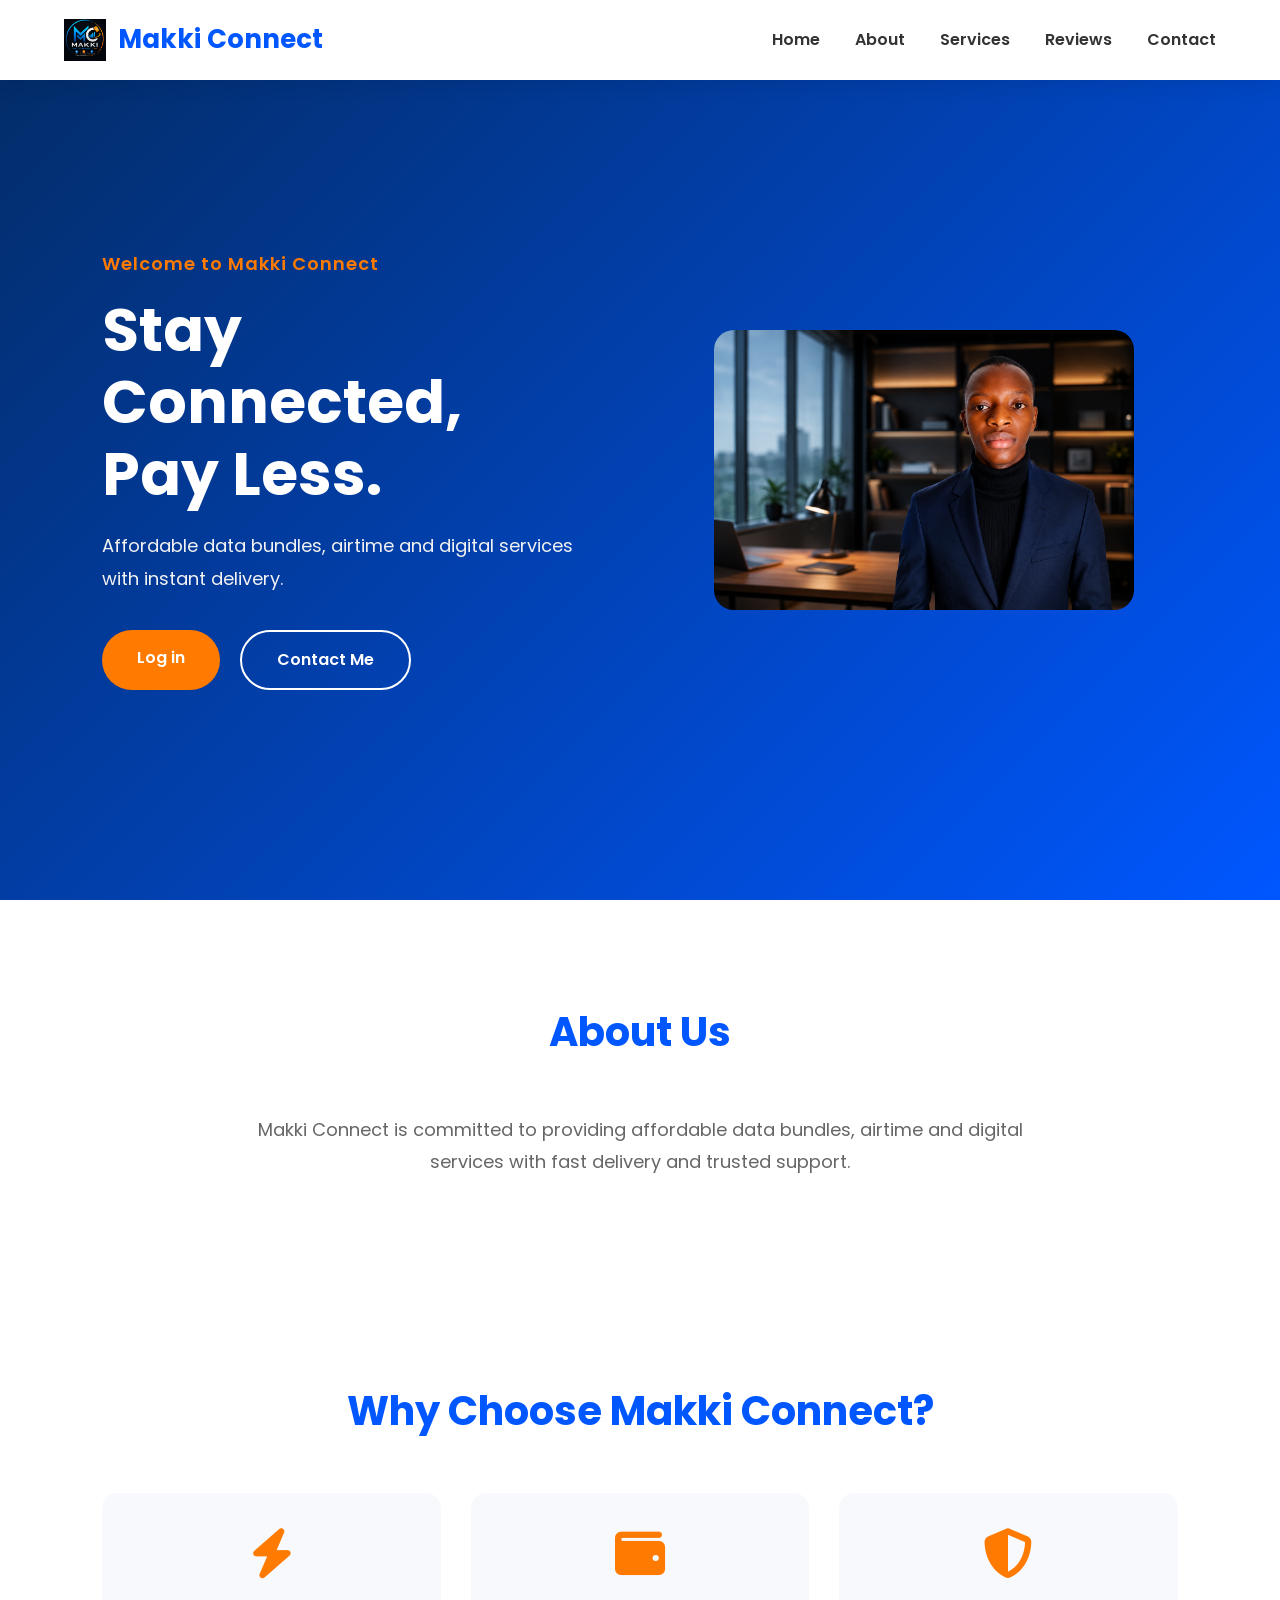
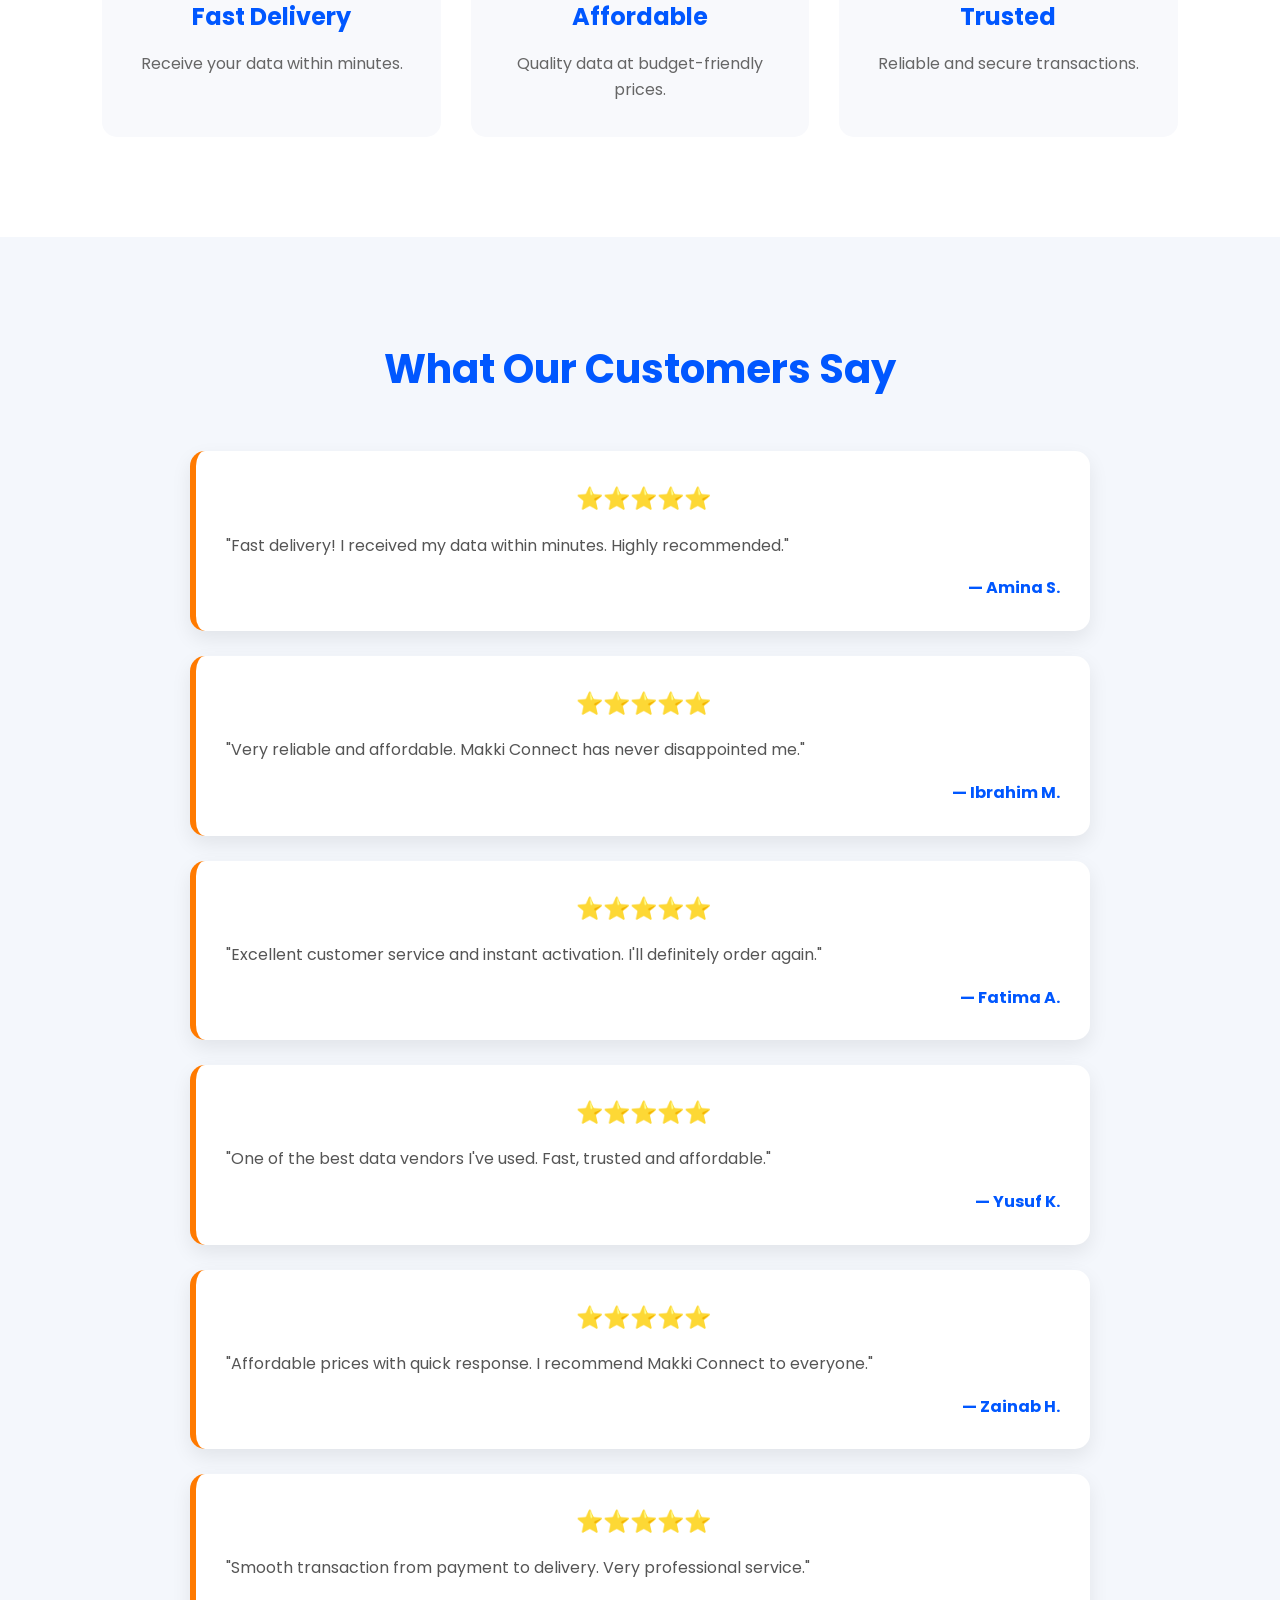
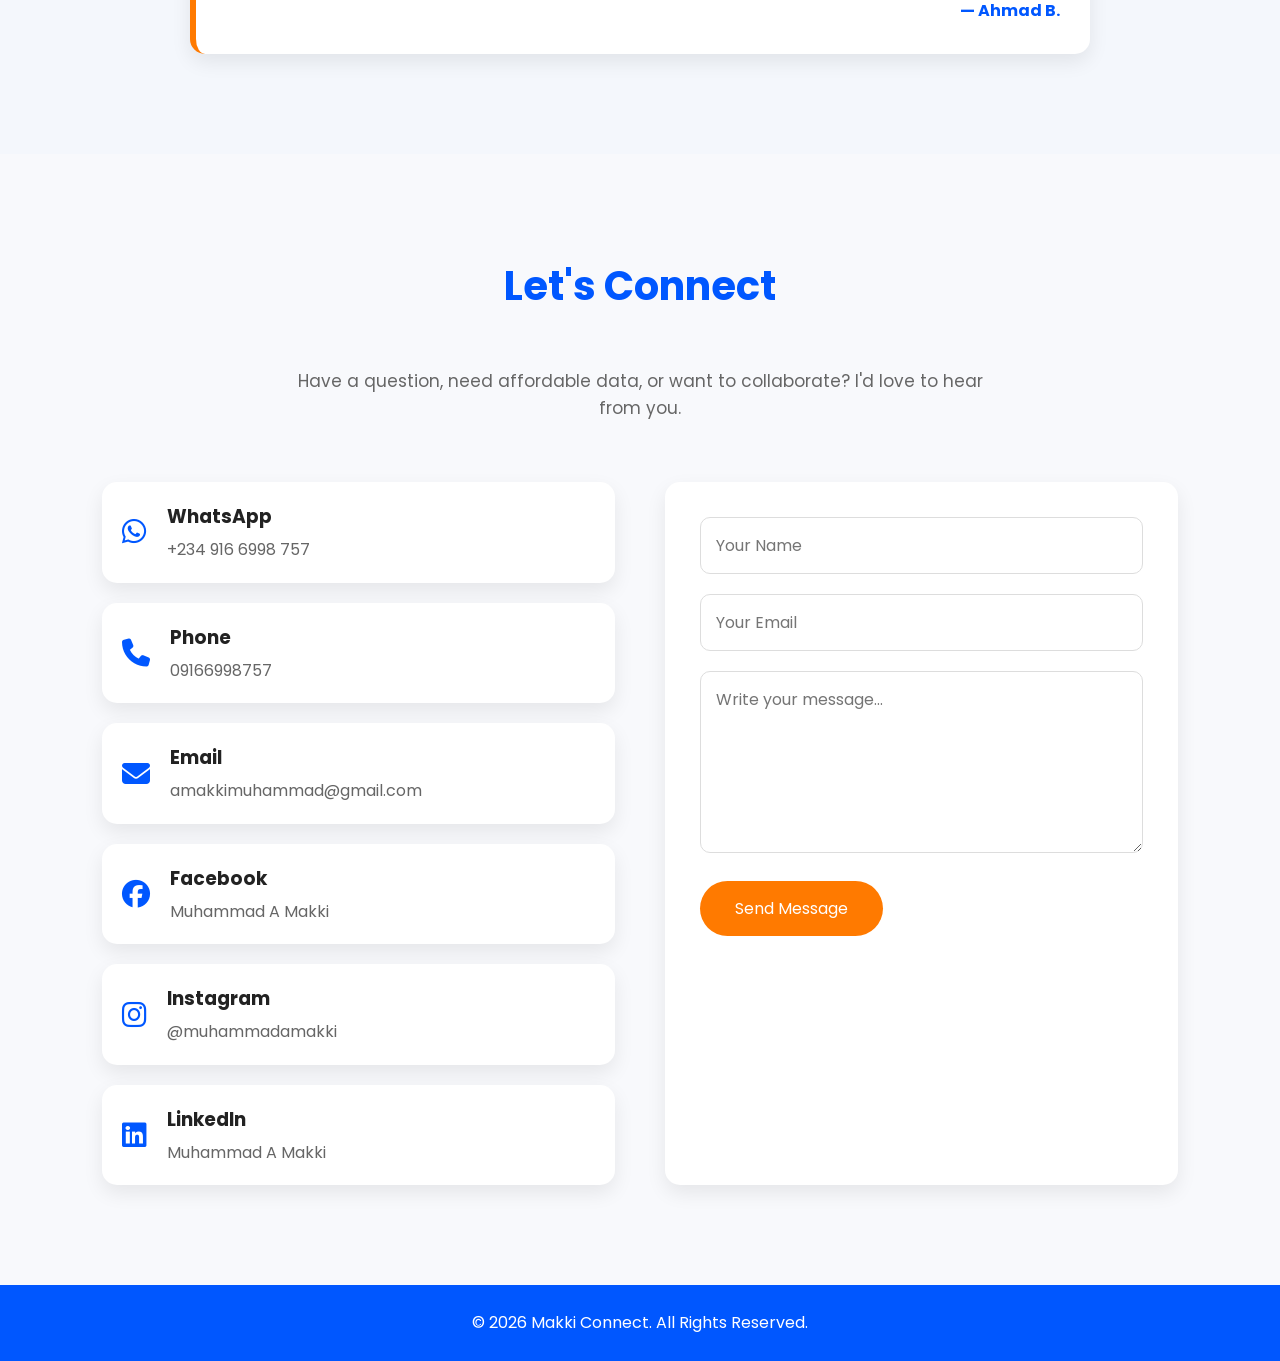
==== commit a73aa79d: "updated page" ====
--- a/index.html
+++ b/index.html
@@ -10,7 +10,7 @@
     <!-- Font Awesome -->
     <link rel="stylesheet"
     href="https://cdnjs.cloudflare.com/ajax/libs/font-awesome/6.6.0/css/all.min.css">
-    
+
 
 </head>
 <body>
@@ -40,8 +40,6 @@
 
             <li><a href="#about">About</a></li>
 
-            <li><a href="#plans">Plans</a></li>
-
             <li><a href="#why">Services</a></li>
 
             <li><a href="#reviews">Reviews</a></li>
@@ -81,8 +79,8 @@
 
             <div class="hero-btn">
 
-                <a href="#plans" class="btn">
-                    Buy Data
+                <a href="log.html" class="btn">
+                    Log in
                 </a>
 
                 <a href="#contact" class="btn2">
@@ -120,71 +118,6 @@
         </p>
 
     </section>
-
-
-
-    <!-- ================= DATA PLANS ================= -->
-
-    <section class="plans" id="plans">
-
-        <h2>Popular Data Plans</h2>
-
-        <div class="plan-container">
-
-            <div class="card">
-
-                <h3>5GB</h3>
-
-                <h1>₦1,800</h1>
-
-                <p>30 Days Validity</p>
-
-                <button>Order Now</button>
-
-            </div>
-
-
-            <div class="card">
-
-                <h3>10GB</h3>
-
-                <h1>₦4,000</h1>
-
-                <p>30 Days Validity</p>
-
-                <button>Order Now</button>
-
-            </div>
-
-
-            <div class="card">
-
-                <h3>15GB</h3>
-
-                <h1>₦6,000</h1>
-
-                <p>30 Days Validity</p>
-
-                <button>Order Now</button>
-
-            </div>
-              <div class="card">
-
-                <h3>36GB</h3>
-
-                <h1>₦12,000</h1>
-
-                <p>30 Days Validity</p>
-
-                <button>Order Now</button>
-
-            </div>
-
-        </div>
-
-    </section>
-
-
 
 
     <!-- ================= WHY CHOOSE US ================= -->
@@ -317,7 +250,7 @@
                 <i class="fa-solid fa-envelope"></i>
                 <div>
                     <h3>Email</h3>
-                    <p>amakkiconnect@gmail.com</p>
+                    <p>amakkimuhammad@gmail.com</p>
                 </div>
             </div>
 
--- a/style.css
+++ b/style.css
@@ -405,69 +405,6 @@
     font-size:18px;
     color:#666;
     line-height:1.8;
-}
-
-
-/*=========================================
-            DATA PLANS
-=========================================*/
-
-.plans{
-    background:#f4f7fc;
-}
-
-.plan-container{
-    display:grid;
-    grid-template-columns:repeat(auto-fit,minmax(260px,1fr));
-    gap:30px;
-    max-width:1200px;
-    margin:auto;
-}
-
-.card{
-    background:#fff;
-    padding:35px;
-    border-radius:15px;
-    text-align:center;
-    box-shadow:0 8px 20px rgba(0,0,0,.08);
-    transition:.3s;
-}
-
-.card:hover{
-    transform:translateY(-8px);
-    box-shadow:0 15px 35px rgba(0,0,0,.15);
-}
-
-.card h3{
-    color:#0057ff;
-    font-size:26px;
-    margin-bottom:10px;
-}
-
-.card h1{
-    color:#ff7a00;
-    font-size:42px;
-    margin-bottom:15px;
-}
-
-.card p{
-    color:#666;
-    margin-bottom:25px;
-}
-
-.card button{
-    border:none;
-    background:#0057ff;
-    color:#fff;
-    padding:14px 35px;
-    border-radius:40px;
-    cursor:pointer;
-    font-size:16px;
-    transition:.3s;
-}
-
-.card button:hover{
-    background:#ff7a00;
 }
 
 
@@ -922,4 +859,4 @@
         padding:70px 15px;
     }
 
-}+}
